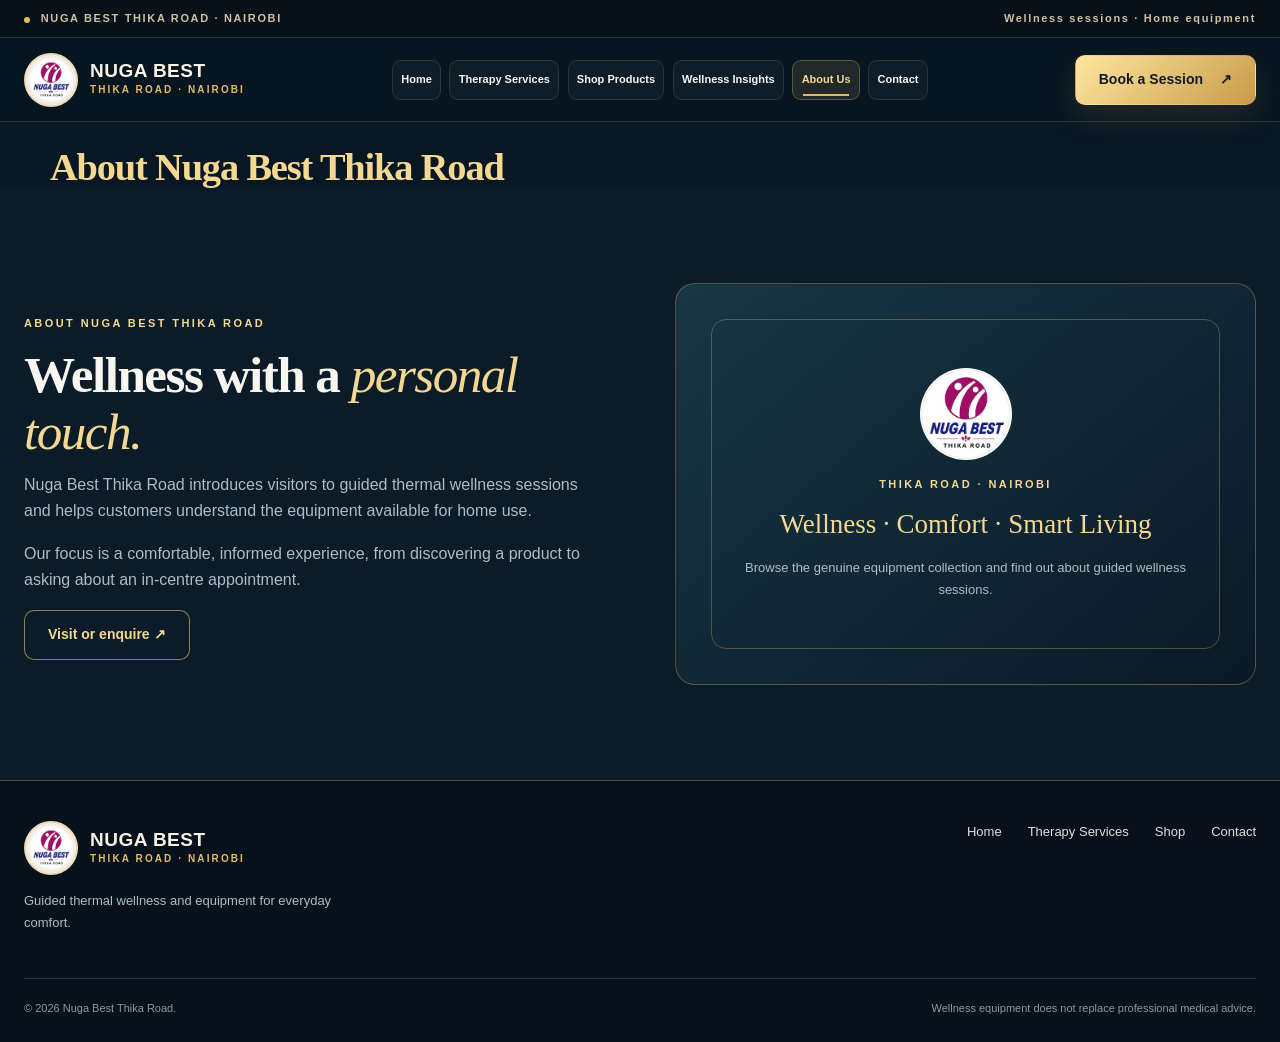
==== about-us.html @ e835246c "Add files via upload" ====
<!DOCTYPE html>

<html lang="en"><head>
<meta charset="utf-8"/><meta content="width=device-width,initial-scale=1" name="viewport"/>
<title>About Nuga Best Thika Road | Nairobi Wellness Centre</title>
<meta content="Learn about Nuga Best Thika Road, a Nairobi wellness centre offering guided thermal wellness sessions and information about Nuga Best home equipment." name="description"/>
<meta content="index,follow" name="robots"/>

<meta content="#091622" name="theme-color"/><link href="assets/favicon.png" rel="icon" type="image/png"/>
<link href="styles.css" rel="stylesheet"/><script defer="" src="settings.js"></script><script defer="" src="script.js"></script>
<meta content="website" property="og:type"/><meta content="About Nuga Best Thika Road | Nairobi Wellness Centre" property="og:title"/><meta content="Learn about Nuga Best Thika Road, a Nairobi wellness centre offering guided thermal wellness sessions and information about Nuga Best home equipment." property="og:description"/><meta content="summary_large_image" name="twitter:card"/><script type="application/ld+json">{"@context":"https://schema.org","@type":"LocalBusiness","name":"Nuga Best Thika Road","description":"Guided thermal wellness sessions and Nuga Best home equipment in Nairobi, Kenya.","address":{"@type":"PostalAddress","streetAddress":"Blessed House, Thika Road Exit 7, opposite Garden City Mall","addressLocality":"Nairobi","addressCountry":"KE"},"areaServed":{"@type":"City","name":"Nairobi"}}</script></head><body>
<a class="skip" href="#main">Skip to content</a>
<div class="topline"><div class="shell topline-inner"><span><span class="gold-dot"></span> NUGA BEST THIKA ROAD · NAIROBI</span><span>Wellness sessions · Home equipment</span></div></div>
<header class="header"><div class="shell navrow">
<a aria-label="Nuga Best Thika Road, home" class="brand" href="index.html"><img alt="Nuga Best Thika Road logo" height="56" src="assets/logo.webp" width="56"/><span><strong>NUGA BEST</strong><small>THIKA ROAD · NAIROBI</small></span></a>
<nav aria-label="Main navigation" class="nav-links" id="siteNav"><a href="index.html">Home</a><a href="therapy-services.html">Therapy Services</a><a href="shop-products.html">Shop Products</a><a href="wellness-insights.html">Wellness Insights</a><a aria-current="page" class="active" href="about-us.html">About Us</a><a href="contact.html">Contact</a></nav>
<a class="btn btn-gold nav-cta" href="contact.html">Book a Session <span aria-hidden="true">↗</span></a>
</div></header>
<main id="main"><h1 class="seo-page-title">About Nuga Best Thika Road</h1>







<section class="section section-about" id="about"><div class="shell about-grid"><div class="about-copy reveal"><span class="eyebrow">ABOUT NUGA BEST THIKA ROAD</span><h2>Wellness with a <em>personal touch.</em></h2><p>Nuga Best Thika Road introduces visitors to guided thermal wellness sessions and helps customers understand the equipment available for home use.</p><p>Our focus is a comfortable, informed experience, from discovering a product to asking about an in-centre appointment.</p><a class="btn btn-outline" href="contact.html">Visit or enquire ↗</a></div><div class="about-panel reveal"><div class="gold-border"><img alt="Nuga Best Nuga Best Thika Road logo" loading="lazy" src="assets/logo.webp"/><span class="eyebrow">THIKA ROAD · NAIROBI</span><strong>Wellness · Comfort · Smart Living</strong><span>Browse the genuine equipment collection and find out about guided wellness sessions.</span></div></div></div></section>

</main><footer class="footer"><div class="shell footer-layout"><div><a class="brand" href="index.html"><img alt="Nuga Best Thika Road logo" height="48" src="assets/logo.webp" width="48"/><span><strong>NUGA BEST</strong><small>THIKA ROAD · NAIROBI</small></span></a><p>Guided thermal wellness and equipment for everyday comfort.</p></div><nav aria-label="Footer navigation"><a href="index.html">Home</a><a href="therapy-services.html">Therapy Services</a><a href="shop-products.html">Shop</a><a href="contact.html">Contact</a></nav></div><div class="shell footer-bottom"><span>© <span id="year"></span> Nuga Best Thika Road.</span><span>Wellness equipment does not replace professional medical advice.</span></div></footer>
</body></html>
---- styles.css ----
:root{--navy:#091724;--navy-2:#0e2231;--navy-3:#152b3a;--card:#132737;--gold:#e4ba69;--gold-bright:#f4d892;--gold-border:rgba(226,181,98,.32);--pink:#bd185f;--cream:#f2ede2;--text:#f8f6f1;--muted:#adbcc5;--line:rgba(242,221,176,.16);--shadow:0 20px 45px rgba(0,0,0,.24)}
*{box-sizing:border-box}html{scroll-behavior:smooth;scroll-padding-top:95px}body{margin:0;background:var(--navy);color:var(--text);font-family:Inter,'Segoe UI',Arial,sans-serif;line-height:1.65;-webkit-font-smoothing:antialiased}img{max-width:100%;display:block}button,input,textarea,select{font:inherit}button{cursor:pointer}a{color:inherit;text-decoration:none}a,button{touch-action:manipulation}h1,h2,h3,p{margin-top:0}.shell{width:min(1260px,calc(100% - 48px));margin:0 auto}.skip{position:absolute;left:10px;top:-100px;background:var(--gold);color:#101923;padding:10px 20px;z-index:99}.skip:focus{top:10px}.topline{border-bottom:1px solid var(--line);background:#06111a}.topline-inner{min-height:37px;display:flex;justify-content:space-between;align-items:center;gap:10px;color:#d3c0a0;font-size:11px;letter-spacing:.15em;font-weight:700}.gold-dot{display:inline-block;width:6px;height:6px;background:var(--gold);border-radius:50%;margin-right:6px;vertical-align:middle}.header{position:sticky;top:0;z-index:50;background:rgba(8,22,34,.96);backdrop-filter:blur(15px);border-bottom:1px solid var(--line)}.navrow{min-height:83px;display:flex;align-items:center;justify-content:space-between;gap:25px}.brand{display:flex;gap:12px;align-items:center;flex-shrink:0}.brand img{width:54px;height:54px;object-fit:contain;background:var(--cream);border:2px solid var(--gold-border);border-radius:50%;padding:3px}.brand strong{font-size:19px;letter-spacing:.025em;color:#f7f2e6;display:block;line-height:1.15}.brand small{display:block;letter-spacing:.21em;color:var(--gold);font-size:10px;font-weight:800}.nav-links{display:flex;align-items:center;gap:24px}.nav-links a{font-size:13px;font-weight:650;position:relative;white-space:nowrap;transition:color .25s}.nav-links a:hover,.nav-links a.active{color:var(--gold-bright)}.nav-links a:after{content:'';position:absolute;left:0;right:0;bottom:-7px;height:2px;background:var(--gold);transform:scaleX(0);transform-origin:left;transition:transform .3s}.nav-links a.active:after,.nav-links a:hover:after{transform:scaleX(1)}.nav-toggle{display:none;width:43px;height:43px;background:transparent;border:1px solid var(--line);border-radius:10px;padding:11px;flex-direction:column;justify-content:space-between}.nav-toggle span{width:100%;height:2px;background:var(--gold)}
.btn{display:inline-flex;align-items:center;justify-content:center;gap:17px;padding:12px 23px;min-height:50px;border-radius:10px;font-weight:750;font-size:14px;border:1px solid transparent;transition:transform .25s ease,background-color .25s ease,border-color .25s ease,box-shadow .25s ease}.btn:hover{transform:translateY(-3px)}.btn-gold{background:linear-gradient(135deg,#fee6a0,#c99b49);color:#101b25;box-shadow:0 12px 30px rgba(211,163,80,.14)}.btn-gold:hover{background:linear-gradient(135deg,#ffefba,#d3a655);box-shadow:0 15px 30px rgba(211,163,80,.25)}.btn-outline{color:var(--gold-bright);border-color:rgba(234,195,123,.6);background:rgba(12,31,42,.45)}.btn-outline:hover{border-color:var(--gold);background:#1b3443}.nav-cta{white-space:nowrap}.eyebrow{display:inline-flex;align-items:center;gap:12px;color:var(--gold-bright);font-size:11px;font-weight:800;letter-spacing:.22em;line-height:1.4}.gold-rule{width:27px;height:1px;background:var(--gold)}h1,h2,h3{font-family:Georgia,'Times New Roman',serif;letter-spacing:-.03em}em{font-weight:normal;color:var(--gold-bright)}
.hero{position:relative;padding:78px 0 84px;overflow:hidden;background:radial-gradient(ellipse at 81% 43%,rgba(214,166,84,.21),transparent 27%),radial-gradient(ellipse at 4% 8%,rgba(121,40,77,.19),transparent 32%),linear-gradient(130deg,#091724 0%,#0e2433 56%,#0a1824 100%)}.hero::before{content:'';position:absolute;top:0;bottom:0;left:0;right:0;opacity:.25;background:repeating-linear-gradient(135deg,transparent 0,transparent 95px,rgba(241,212,160,.035) 96px,transparent 97px);pointer-events:none}.hero-layout{display:grid;grid-template-columns:1.06fr .94fr;align-items:center;gap:50px;position:relative}.hero-text{position:relative;z-index:2}.hero h1{font-size:clamp(3.5rem,5.8vw,6.4rem);line-height:1.045;margin:22px 0 22px;max-width:720px}.hero-lead{max-width:580px;color:#cad4d5;font-size:17px;line-height:1.8}.hero-actions{display:flex;flex-wrap:wrap;gap:15px;margin-top:30px}.hero-statline{margin-top:53px;padding-top:25px;border-top:1px solid var(--line);display:flex;gap:30px;flex-wrap:wrap}.hero-statline span{display:flex;flex-direction:column;gap:4px}.hero-statline b{font:26px Georgia,serif;color:var(--gold-bright)}.hero-statline small{color:var(--muted);font-size:11px;letter-spacing:.05em}.hero-showcase{min-width:0;position:relative;padding:26px 20px 50px}.showcase-halo{position:absolute;inset:20px 8% 8% 6%;border-radius:48%;background:radial-gradient(circle,rgba(238,195,119,.18),transparent 72%);filter:blur(22px)}.hero-photo-frame{position:relative;z-index:1;min-height:410px;background:linear-gradient(145deg,#efe8db,#d5c5b0);border-radius:180px 180px 28px 28px;overflow:hidden;display:flex;align-items:center;justify-content:center;box-shadow:0 30px 70px rgba(0,0,0,.35);border:1px solid rgba(250,213,151,.6)}.hero-photo-frame:before{content:'';position:absolute;inset:12px;border:1px solid rgba(129,96,53,.25);border-radius:inherit;pointer-events:none}.hero-photo-frame img{width:100%;height:100%;max-height:465px;object-fit:contain;padding:18px;filter:contrast(1.04)}.hero-photo-label{position:absolute;right:0;bottom:0;z-index:2;background:#0c1f2c;border:1px solid var(--gold-border);box-shadow:0 16px 35px rgba(0,0,0,.33);padding:14px 23px;border-radius:12px;display:flex;flex-direction:column;gap:3px;max-width:90%}.hero-photo-label .eyebrow{font-size:9px}.hero-photo-label strong{font-size:17px}.hero-photo-label small{font-size:11px;color:var(--muted)}.floating-star{position:absolute;top:4%;right:5%;color:var(--gold);font-size:70px;z-index:1}.hero-bottom-line{position:absolute;bottom:0;left:0;right:0;height:3px;background:linear-gradient(90deg,transparent,var(--gold),transparent)}.trustbar{border-bottom:1px solid var(--line);background:#0c1d2a}.trust-grid{display:grid;grid-template-columns:repeat(4,1fr)}.trust-grid>div{padding:22px 15px;display:flex;gap:10px;align-items:center;justify-content:center;border-right:1px solid var(--line);font-size:12px;font-weight:700;color:#d6dfdf}.trust-grid>div:last-child{border-right:none}.trust-icon{font-size:21px;color:var(--gold)}
.section{padding:95px 0}.section-heading{display:flex;justify-content:space-between;gap:30px;align-items:end;margin-bottom:30px}.section-heading h2{font-size:clamp(2.4rem,4.3vw,4.6rem);line-height:1.13;margin:10px 0 12px}.section-heading p{color:var(--muted);margin:0;max-width:560px}.text-link{white-space:nowrap;color:var(--gold-bright);font-size:13px;font-weight:800;margin-bottom:9px;border-bottom:1px solid var(--gold-border);padding-bottom:6px}.text-link:hover{color:#fff}.section-products{background:#102331}.featured-grid{display:grid;grid-template-columns:repeat(3,minmax(0,1fr));gap:20px}.featured-card,.product-card{border:1px solid var(--line);background:linear-gradient(150deg,#172c3a,#102331);border-radius:17px;overflow:hidden;box-shadow:var(--shadow);transition:transform .35s,box-shadow .35s,border-color .35s}.featured-card:hover,.product-card:hover{transform:translateY(-7px);border-color:var(--gold-border);box-shadow:0 26px 48px rgba(0,0,0,.32)}.featured-photo,.product-photo{background:linear-gradient(135deg,#faf9f7,#ede6db);height:255px;display:flex;align-items:center;justify-content:center;overflow:hidden}.featured-photo img,.product-photo img{height:100%;width:100%;padding:19px;object-fit:contain;transition:transform .4s}.featured-card:hover .featured-photo img,.product-card:hover .product-photo img{transform:scale(1.035)}.featured-body,.product-copy{padding:24px}.card-cat{color:var(--gold);letter-spacing:.17em;font-weight:850;font-size:10px;text-transform:uppercase}.featured-body h3{font-size:25px;line-height:1.2;margin:9px 0 10px}.featured-body p,.product-copy p{color:var(--muted);font-size:13px;line-height:1.7}.price-row{display:flex;align-items:center;justify-content:space-between;gap:10px;flex-wrap:wrap;margin-top:25px}.price{color:var(--gold-bright);font-size:16px;font-weight:850}.enquire-link{background:var(--gold);color:#14222d;border-radius:8px;padding:9px 13px;font-size:12px;font-weight:800;transition:background .2s}.enquire-link:hover{background:var(--gold-bright)}
.section-experience{background:#091724}.experience-layout{display:grid;grid-template-columns:1fr 1fr;gap:9%;align-items:center}.experience-visual{position:relative;padding:25px 24px 20px}.experience-visual:before{content:'';position:absolute;left:0;bottom:0;top:0;width:70%;border:1px solid var(--gold-border);border-radius:160px 160px 20px 20px}.experience-frame{position:relative;background:#ebe2d6;border-radius:170px 170px 16px 16px;overflow:hidden;padding:35px 15px;box-shadow:var(--shadow)}.experience-frame img{width:100%;object-fit:contain}.experience-caption{position:absolute;right:0;bottom:1%;background:#152c3a;border:1px solid var(--gold-border);padding:16px 20px;border-radius:10px;display:flex;align-items:center;gap:12px;box-shadow:var(--shadow)}.experience-caption small{display:block;color:var(--muted);font-size:11px}.tiny-gold{font-size:34px;color:var(--gold)}.experience-copy h2{font-size:clamp(2.7rem,4.4vw,4.8rem);line-height:1.1;margin:15px 0}.experience-copy p{color:var(--muted);max-width:520px}.feature-list{margin:25px 0 30px;border-top:1px solid var(--line)}.feature-list>div{padding:14px 0;border-bottom:1px solid var(--line);display:grid;grid-template-columns:32px 1fr;column-gap:12px}.feature-list span{color:var(--gold);grid-row:span 2;font-weight:800;font-size:12px}.feature-list b{font-weight:700}.feature-list small{color:var(--muted)}
.section-collection{background:linear-gradient(180deg,#122b38,#0c1d2b)}.equipment-strip{display:grid;grid-template-columns:repeat(4,1fr);gap:18px}.mini-product{border:1px solid var(--line);padding:13px;border-radius:15px;background:#0b1d29;text-align:center}.mini-product img{width:100%;height:180px;object-fit:contain;background:#f3eee7;border-radius:9px;padding:14px}.mini-product strong{font-size:14px;display:block;margin-top:13px}.section-shop{background:#0b1b28}.catalogue-bar{display:flex;justify-content:space-between;gap:25px;align-items:center;flex-wrap:wrap}.filters{display:flex;flex-wrap:wrap;gap:9px}.filter{padding:9px 17px;border:1px solid var(--gold-border);color:#e2d4bd;background:#142b39;border-radius:30px;font-size:13px;font-weight:700;transition:background .2s,color .2s}.filter:hover,.filter.active{background:var(--gold);color:#142332}.searchbox{width:280px;max-width:100%;height:46px;border-radius:30px;border:1px solid var(--gold-border);display:flex;align-items:center;gap:8px;padding:0 17px;color:var(--gold)}.searchbox input{width:100%;min-width:0;background:transparent;color:#fff;border:0;outline:0;font-size:14px}.searchbox input::placeholder{color:#91a4ae}.results-count{font-size:12px;color:var(--muted);margin:20px 0}.product-grid{display:grid;grid-template-columns:repeat(3,minmax(0,1fr));gap:20px}.product-photo{height:275px}.product-copy{display:flex;flex-direction:column;gap:9px;min-height:204px}.product-copy h3{font-size:24px;line-height:1.17;margin:0}.product-copy p{margin:0}.product-meta{display:flex;align-items:center;justify-content:space-between;gap:14px;flex-wrap:wrap;margin-top:auto;padding-top:10px}.empty-results{color:var(--gold-bright)}.pricing-note{border:1px solid var(--gold-border);border-left:3px solid var(--gold);background:#142838;margin-top:30px;padding:19px 24px;border-radius:12px;font-size:12px}.pricing-note b{color:var(--gold)}.pricing-note p{color:var(--muted);margin:6px 0 0}
.section-insights{background:#142b38}.insights-grid{display:grid;grid-template-columns:repeat(3,1fr);gap:22px}.insight-card{border-radius:18px;overflow:hidden;border:1px solid var(--line);background:#102230}.poster{height:330px;background:#e9e3df;display:flex;align-items:center;justify-content:center;padding:8px}.poster img{width:100%;height:100%;object-fit:contain;object-position:center;display:block;transition:none!important}.insight-copy{padding:24px}.insight-copy h3{font-size:25px;margin:10px 0}.insight-copy p{color:var(--muted);font-size:13px}.section-about{background:#0b1b27}.about-grid{display:grid;grid-template-columns:1fr 1fr;gap:70px;align-items:center}.about-copy h2{font-size:clamp(2.5rem,4vw,4.4rem);line-height:1.1;margin:12px 0}.about-copy p{color:var(--muted)}.about-panel{padding:35px;background:linear-gradient(140deg,#173646,#0a1925);border:1px solid var(--gold-border);border-radius:20px}.gold-border{border:1px solid var(--gold-border);border-radius:15px;min-height:330px;display:flex;align-items:center;justify-content:center;flex-direction:column;text-align:center;gap:17px;padding:30px}.gold-border img{height:92px;width:92px;object-fit:contain;border-radius:50%}.gold-border strong{font:27px Georgia,serif;color:var(--gold-bright)}.gold-border span:last-child{font-size:13px;color:var(--muted)}
.section-contact{background:linear-gradient(125deg,#0d2230,#102c39)}.contact-grid{display:grid;grid-template-columns:1fr 1fr;gap:65px}.contact-details{display:flex;flex-direction:column;align-items:start;gap:22px}.contact-point{display:flex;gap:18px;align-items:flex-start}.contact-point>span{border:1px solid var(--gold-border);background:rgba(224,184,110,.07);color:var(--gold);width:47px;height:47px;flex-shrink:0;border-radius:50%;display:grid;place-items:center;font-size:24px}.contact-point b{color:var(--gold-bright)}.contact-point p{color:var(--muted);font-size:14px}.form-card{padding:33px;background:#132b3a;border:1px solid var(--gold-border);border-radius:20px;box-shadow:var(--shadow)}.form-card form{display:grid;gap:15px}.form-card label,.message-output label{display:grid;gap:6px;color:#eee5d6;font-size:13px;font-weight:650}.form-card input,.form-card select,.form-card textarea,.message-output textarea{width:100%;padding:12px 14px;border-radius:8px;background:#0c1c28;color:#fff;border:1px solid #36505c;outline:none}.form-card input:focus,.form-card select:focus,.form-card textarea:focus{border-color:var(--gold)}.form-card input::placeholder,.form-card textarea::placeholder{color:#8396a0}.btn-full{width:100%}.message-output{border-top:1px solid var(--line);margin-top:20px;padding-top:20px}.message-output .btn{margin-top:12px}.form-hint{color:var(--muted);font-size:12px}.footer{padding:40px 0 25px;background:#06111b;border-top:1px solid var(--gold-border)}.footer-layout{display:flex;justify-content:space-between;align-items:start;gap:40px}.footer-layout p{color:var(--muted);font-size:13px;max-width:350px;margin:15px 0}.footer nav{display:flex;gap:26px;flex-wrap:wrap;font-size:13px;color:#d7e2e1}.footer nav a:hover{color:var(--gold)}.footer-bottom{border-top:1px solid var(--line);margin-top:30px;padding-top:20px;display:flex;justify-content:space-between;gap:15px;color:#879aa3;font-size:11px}.reveal{opacity:1;transform:none}.js-motion .reveal{opacity:0;transform:translateY(24px);transition:opacity .75s ease,transform .75s ease}.js-motion .reveal.is-visible{opacity:1;transform:none}.btn:focus-visible,.filter:focus-visible,a:focus-visible,button:focus-visible{outline:3px solid var(--gold-bright);outline-offset:3px}
@media(max-width:1140px){.nav-links{gap:12px}.nav-links a{font-size:12px}.hero-layout{gap:20px}.hero h1{font-size:clamp(3.1rem,5vw,5.2rem)}}
@media(max-width:980px){.nav-toggle{display:flex;order:3}.nav-cta{margin-left:auto}.nav-links{display:none;position:absolute;top:83px;left:0;right:0;background:#0b1d2a;padding:23px 24px;border-bottom:1px solid var(--gold-border);flex-direction:column;gap:20px;align-items:flex-start}.nav-links.open{display:flex}.hero-layout,.experience-layout,.about-grid,.contact-grid{grid-template-columns:1fr}.hero-text{max-width:750px}.hero-showcase{max-width:650px;width:100%;margin:auto}.featured-grid,.product-grid,.insights-grid{grid-template-columns:repeat(2,1fr)}.equipment-strip{grid-template-columns:repeat(2,1fr)}.experience-layout{gap:45px}}
@media(max-width:650px){.shell{width:calc(100% - 32px)}.topline-inner{font-size:9px}.topline-inner span:last-child{display:none}.navrow{gap:10px;min-height:75px}.nav-links{top:75px}.brand img{width:42px;height:42px}.brand strong{font-size:15px}.brand small{font-size:8px}.nav-cta{display:none}.hero{padding:44px 0 53px}.hero h1{font-size:clamp(2.65rem,11vw,4.3rem)}.hero-lead{font-size:15px}.hero-statline{margin-top:35px;gap:20px}.hero-photo-frame{min-height:275px}.hero-photo-frame img{padding:12px}.hero-photo-label{right:0;bottom:0}.trust-grid{grid-template-columns:repeat(2,1fr)}.trust-grid>div{font-size:10px;padding:15px 10px}.trust-grid>div:nth-child(2){border-right:0}.section{padding:65px 0}.section-heading{display:block}.section-heading h2{font-size:clamp(2.3rem,8vw,3.3rem)}.section-heading .text-link{display:inline-block;margin-top:18px}.featured-grid,.product-grid,.insights-grid,.equipment-strip{grid-template-columns:1fr}.featured-photo,.product-photo{height:260px}.poster{height:auto;min-height:250px}.poster img{height:auto;max-height:440px}.contact-grid{gap:33px}.form-card{padding:20px}.footer-layout,.footer-bottom{display:block}.footer nav{margin-top:20px}.footer-bottom span{display:block;margin-top:5px}.catalogue-bar{display:block}.searchbox{margin-top:18px;width:100%}.filters{gap:8px}.filter{padding:8px 12px}.experience-visual{padding:15px}.experience-caption{right:0}.btn{font-size:13px}}
@media(prefers-reduced-motion:reduce){*,*::before,*::after{animation:none!important;transition:none!important;scroll-behavior:auto!important}.js-motion .reveal{opacity:1!important;transform:none!important}}

/* VIP hero: the user-selected navy/gold image replaces BOTH earlier conflicting hero visuals. */
.visually-hidden{position:absolute!important;width:1px;height:1px;clip:rect(0,0,0,0);overflow:hidden;white-space:nowrap}
.vip-hero{padding:35px 0 30px;background:radial-gradient(circle at 70% 0%,rgba(205,165,89,.12),transparent 46%),linear-gradient(150deg,#07131f,#112b3c)}
.vip-shell{width:min(1510px,calc(100% - 40px))}
.vip-artwork{position:relative;isolation:isolate;background:#061826;border-radius:24px;overflow:hidden;border:1px solid rgba(221,182,102,.55);box-shadow:0 24px 65px rgba(0,0,0,.28)}
.vip-artwork>img{display:block;width:100%;height:auto;object-fit:contain;aspect-ratio:1920 / 853}
.vip-hotspot{position:absolute;z-index:4;display:block;border-radius:9px}
.vip-hotspot:focus-visible{outline:3px solid #fff;outline-offset:-3px;box-shadow:0 0 0 6px #f2cb7d}
.vip-book{left:4.1%;top:80.5%;width:17%;height:9.5%}
.vip-shop{left:21.7%;top:80.5%;width:16.2%;height:9.5%}
.vip-mobile-actions{display:none;justify-content:center;gap:14px;flex-wrap:wrap;margin-top:17px}
/* Original images use contain; never crop logos, equipment or text. */
.featured-photo img,.product-photo img,.mini-product img,.experience-frame img,.poster img{object-fit:contain!important}
.featured-photo,.product-photo{background:#ece7df}
.featured-photo img,.product-photo img{max-width:100%;max-height:100%}
.poster{height:auto;min-height:310px;padding:12px}
.poster img{width:100%;height:auto;max-height:470px;object-fit:contain!important}
@media(max-width:740px){.vip-hero{padding:15px 0 20px}.vip-shell{width:calc(100% - 20px)}.vip-artwork{border-radius:12px}.vip-hotspot{display:none}.vip-mobile-actions{display:flex}.vip-mobile-actions a{flex:1;min-width:130px;text-align:center}.poster img{max-height:none}}

/* VIP horizontal navigation: each item in its own column, never wraps or drops down. */
.header .navrow{display:flex;align-items:center;flex-wrap:nowrap;gap:clamp(10px,1.4vw,22px)}
.header .brand{flex:0 0 auto;min-width:0}
.header .nav-links{
  display:grid!important;
  grid-template-columns:repeat(6,max-content);
  align-items:center;
  justify-content:center;
  gap:clamp(5px,.65vw,13px);
  flex:1 1 auto;
  min-width:0;
  max-width:100%;
  position:static!important;
  padding:0!important;
  margin:0;
  background:transparent!important;
  border:0!important;
  border-radius:0!important;
  overflow-x:auto;
  overflow-y:hidden;
  white-space:nowrap;
  scrollbar-width:thin;
  scrollbar-color:var(--gold-border) transparent;
  overscroll-behavior-x:contain;
}
.header .nav-links a{
  display:flex;align-items:center;justify-content:center;
  white-space:nowrap;
  padding:10px clamp(7px,.65vw,13px);
  border:1px solid rgba(218,181,109,.17);
  border-radius:9px;
  font-size:clamp(11px,.82vw,13px);
  line-height:1.2;
  min-height:40px;
  background:rgba(255,255,255,.035);
  flex-shrink:0;
}
.header .nav-links a.active{background:rgba(219,176,101,.12);border-color:var(--gold-border)}
.header .nav-links a:after{bottom:3px;left:10px;right:10px}
.header .nav-toggle{display:none!important}
.header .nav-cta{flex:0 0 auto;white-space:nowrap}
@media(max-width:1250px){
  .header .navrow{gap:12px}
  .header .nav-links{justify-content:start}
  .header .nav-links a{padding:9px 10px}
}
@media(max-width:980px){
  .header .navrow{flex-wrap:nowrap;gap:10px}
  .header .brand strong{font-size:15px}
  .header .brand small{font-size:8px;letter-spacing:.12em}
  .header .brand img{width:42px;height:42px}
  .header .nav-links{display:flex!important;flex-direction:row!important;align-items:center!important;justify-content:start;gap:7px;left:auto!important;right:auto!important;top:auto!important;box-shadow:none!important}
  .header .nav-cta{padding:10px 12px;font-size:11px;margin-left:0}
}
@media(max-width:650px){
  .header .navrow{gap:8px;min-height:70px}
  .header .brand{gap:5px}
  .header .brand img{width:36px;height:36px}
  .header .brand strong{font-size:12px}
  .header .brand small{font-size:7px;letter-spacing:.055em}
  .header .nav-links a{font-size:11px;padding:9px 10px}
  .header .nav-cta{display:none}
}

/* NAVIGATION AS SEPARATE VIEWS: one page shown at a time, no jumping down a long page. */
main > [data-page][hidden]{display:none!important}
main > [data-page]{scroll-margin-top:90px}
body{min-height:100vh}
nav.nav-links a.active{color:var(--gold-bright)}
@media (prefers-reduced-motion: reduce){html{scroll-behavior:auto}}

/* Two remaining editorial insights for the remaining editorial content. */
@media(min-width:981px){.insights-grid{grid-template-columns:repeat(2,minmax(0,1fr));max-width:1030px;margin-left:auto;margin-right:auto}}

/* Business enquiries: responsive booking controls and honest submission flow */
.form-heading h3{font:700 28px/1.25 Georgia,serif;color:var(--gold-bright);margin:10px 0}
.form-heading p{color:var(--muted);font-size:13px}
.booking-fields{display:grid;grid-template-columns:1fr 1fr;gap:14px}
.booking-fields[hidden]{display:none!important}
.enquiry-buttons{display:flex;flex-wrap:wrap;gap:12px;margin-top:12px}
.enquiry-buttons .btn{flex:1;min-width:170px;text-align:center}
#whatsappSend[hidden]{display:none!important}
/* High-fidelity product image display without cropping */
.featured-photo img,.product-photo img,.mini-product img,.poster img{object-fit:contain!important;object-position:center!important}
.product-photo,.featured-photo{background:#f0ebe4}
.product-photo img,.featured-photo img{max-height:100%;max-width:100%}
.poster img{height:auto;max-height:510px}
.nav-links{scroll-behavior:smooth}
.nav-links a{flex-shrink:0}
@media(max-width:650px){.booking-fields{grid-template-columns:1fr}.enquiry-buttons{display:grid;grid-template-columns:1fr}}

/* Crawlable individual pages share the VIP visual design. */
.seo-page-title{font:700 clamp(1.6rem,3vw,2.8rem)/1.1 Georgia,serif;color:var(--gold-bright);margin:0;padding:24px max(24px,calc((100% - 1180px)/2)) 0;background:var(--navy,#0b1b27)}
.seo-content{padding-top:22px;padding-bottom:60px;background:#0b1b28}.seo-content h2{font:700 28px Georgia,serif;color:var(--gold-bright)}.seo-content p{color:var(--muted);max-width:780px}
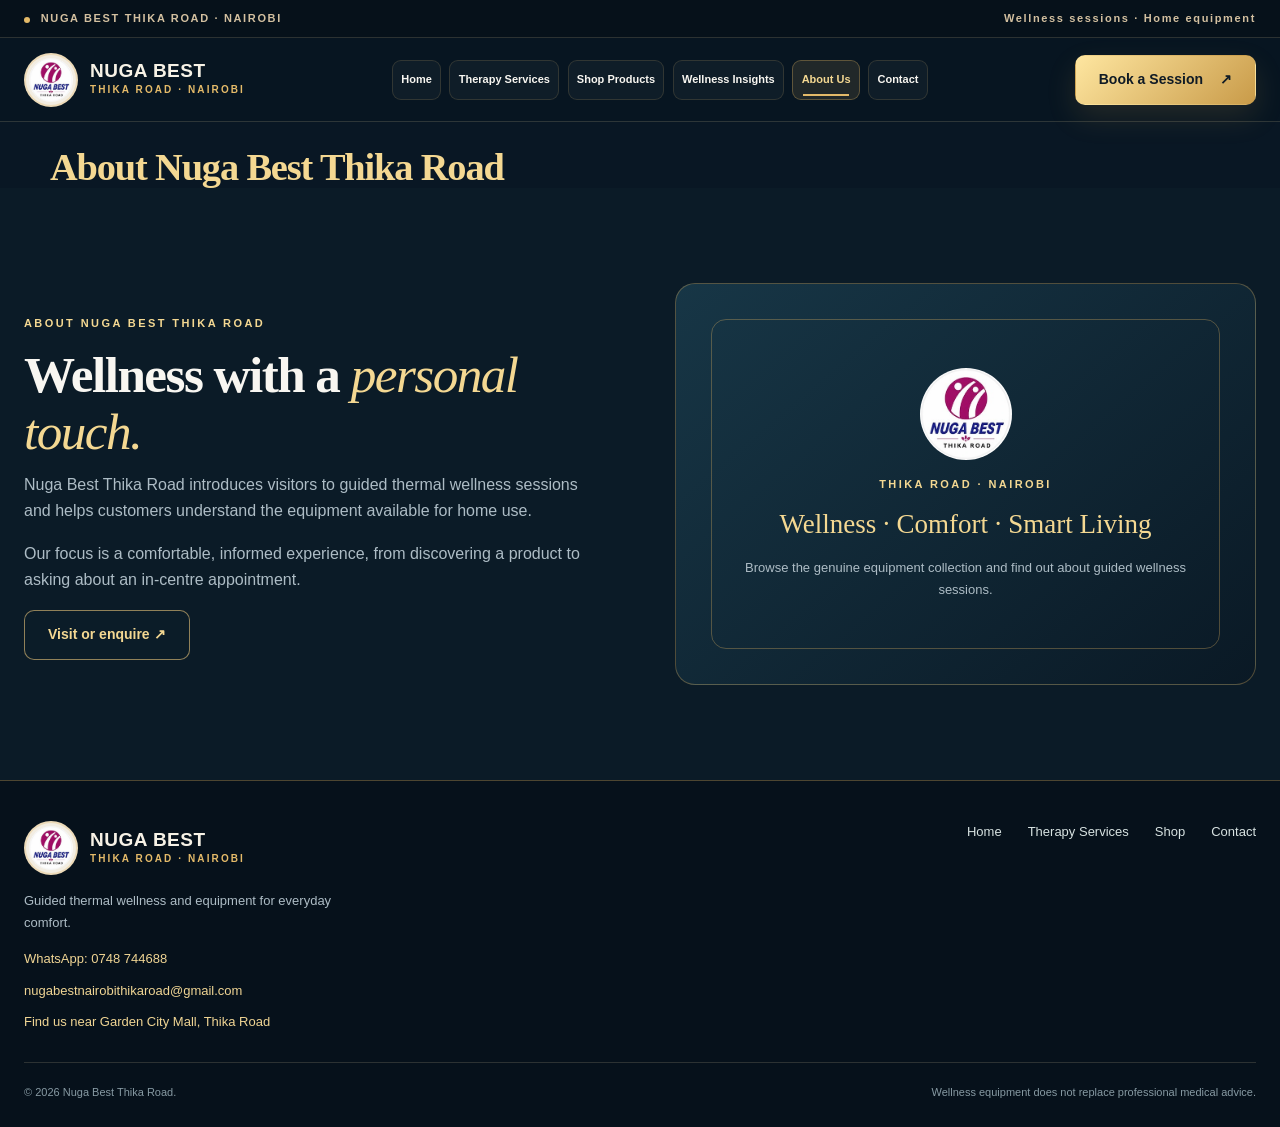
==== commit df69fbbd: "Add files via upload" ====
--- a/about-us.html
+++ b/about-us.html
@@ -5,10 +5,9 @@
 <title>About Nuga Best Thika Road | Nairobi Wellness Centre</title>
 <meta content="Learn about Nuga Best Thika Road, a Nairobi wellness centre offering guided thermal wellness sessions and information about Nuga Best home equipment." name="description"/>
 <meta content="index,follow" name="robots"/>
-
 <meta content="#091622" name="theme-color"/><link href="assets/favicon.png" rel="icon" type="image/png"/>
 <link href="styles.css" rel="stylesheet"/><script defer="" src="settings.js"></script><script defer="" src="script.js"></script>
-<meta content="website" property="og:type"/><meta content="About Nuga Best Thika Road | Nairobi Wellness Centre" property="og:title"/><meta content="Learn about Nuga Best Thika Road, a Nairobi wellness centre offering guided thermal wellness sessions and information about Nuga Best home equipment." property="og:description"/><meta content="summary_large_image" name="twitter:card"/><script type="application/ld+json">{"@context":"https://schema.org","@type":"LocalBusiness","name":"Nuga Best Thika Road","description":"Guided thermal wellness sessions and Nuga Best home equipment in Nairobi, Kenya.","address":{"@type":"PostalAddress","streetAddress":"Blessed House, Thika Road Exit 7, opposite Garden City Mall","addressLocality":"Nairobi","addressCountry":"KE"},"areaServed":{"@type":"City","name":"Nairobi"}}</script></head><body>
+<meta content="website" property="og:type"/><meta content="About Nuga Best Thika Road | Nairobi Wellness Centre" property="og:title"/><meta content="Learn about Nuga Best Thika Road, a Nairobi wellness centre offering guided thermal wellness sessions and information about Nuga Best home equipment." property="og:description"/><meta content="summary_large_image" name="twitter:card"/><script type="application/ld+json">{"@context":"https://schema.org","@type":"LocalBusiness","name":"Nuga Best Thika Road","description":"Guided thermal wellness sessions and Nuga Best home equipment in Nairobi, Kenya.","address":{"@type":"PostalAddress","streetAddress":"Thika Road, opposite Garden City Mall, after Total Petrol Station","addressLocality":"Nairobi","addressCountry":"KE"},"areaServed":{"@type":"City","name":"Nairobi"},"telephone":"+254748744688","email":"nugabestnairobithikaroad@gmail.com","hasMap":"https://www.google.com/maps/search/?api=1&query=Nuga+Best+Thika+Road+opposite+Garden+City+Mall+after+Total+Petrol+Station+Nairobi+Kenya","image":"assets/nuga-best-homepage-banner-hd.png"}</script><meta content="assets/nuga-best-homepage-banner-hd.png" property="og:image"/></head><body>
 <a class="skip" href="#main">Skip to content</a>
 <div class="topline"><div class="shell topline-inner"><span><span class="gold-dot"></span> NUGA BEST THIKA ROAD · NAIROBI</span><span>Wellness sessions · Home equipment</span></div></div>
 <header class="header"><div class="shell navrow">
@@ -17,14 +16,6 @@
 <a class="btn btn-gold nav-cta" href="contact.html">Book a Session <span aria-hidden="true">↗</span></a>
 </div></header>
 <main id="main"><h1 class="seo-page-title">About Nuga Best Thika Road</h1>
-
-
-
-
-
-
-
 <section class="section section-about" id="about"><div class="shell about-grid"><div class="about-copy reveal"><span class="eyebrow">ABOUT NUGA BEST THIKA ROAD</span><h2>Wellness with a <em>personal touch.</em></h2><p>Nuga Best Thika Road introduces visitors to guided thermal wellness sessions and helps customers understand the equipment available for home use.</p><p>Our focus is a comfortable, informed experience, from discovering a product to asking about an in-centre appointment.</p><a class="btn btn-outline" href="contact.html">Visit or enquire ↗</a></div><div class="about-panel reveal"><div class="gold-border"><img alt="Nuga Best Nuga Best Thika Road logo" loading="lazy" src="assets/logo.webp"/><span class="eyebrow">THIKA ROAD · NAIROBI</span><strong>Wellness · Comfort · Smart Living</strong><span>Browse the genuine equipment collection and find out about guided wellness sessions.</span></div></div></div></section>
-
-</main><footer class="footer"><div class="shell footer-layout"><div><a class="brand" href="index.html"><img alt="Nuga Best Thika Road logo" height="48" src="assets/logo.webp" width="48"/><span><strong>NUGA BEST</strong><small>THIKA ROAD · NAIROBI</small></span></a><p>Guided thermal wellness and equipment for everyday comfort.</p></div><nav aria-label="Footer navigation"><a href="index.html">Home</a><a href="therapy-services.html">Therapy Services</a><a href="shop-products.html">Shop</a><a href="contact.html">Contact</a></nav></div><div class="shell footer-bottom"><span>© <span id="year"></span> Nuga Best Thika Road.</span><span>Wellness equipment does not replace professional medical advice.</span></div></footer>
+</main><footer class="footer"><div class="shell footer-layout"><div><a class="brand" href="index.html"><img alt="Nuga Best Thika Road logo" height="48" src="assets/logo.webp" width="48"/><span><strong>NUGA BEST</strong><small>THIKA ROAD · NAIROBI</small></span></a><p>Guided thermal wellness and equipment for everyday comfort.</p><div class="footer-contact"><a href="https://wa.me/254748744688" rel="noopener noreferrer" target="_blank">WhatsApp: 0748 744688</a><a href="mailto:nugabestnairobithikaroad@gmail.com">nugabestnairobithikaroad@gmail.com</a><a href="https://www.google.com/maps/search/?api=1&amp;query=Nuga+Best+Thika+Road+opposite+Garden+City+Mall+after+Total+Petrol+Station+Nairobi+Kenya" rel="noopener noreferrer" target="_blank">Find us near Garden City Mall, Thika Road</a></div></div><nav aria-label="Footer navigation"><a href="index.html">Home</a><a href="therapy-services.html">Therapy Services</a><a href="shop-products.html">Shop</a><a href="contact.html">Contact</a></nav></div><div class="shell footer-bottom"><span>© <span id="year"></span> Nuga Best Thika Road.</span><span>Wellness equipment does not replace professional medical advice.</span></div></footer>
 </body></html>
--- a/styles.css
+++ b/styles.css
@@ -18,11 +18,11 @@
 .vip-hero{padding:35px 0 30px;background:radial-gradient(circle at 70% 0%,rgba(205,165,89,.12),transparent 46%),linear-gradient(150deg,#07131f,#112b3c)}
 .vip-shell{width:min(1510px,calc(100% - 40px))}
 .vip-artwork{position:relative;isolation:isolate;background:#061826;border-radius:24px;overflow:hidden;border:1px solid rgba(221,182,102,.55);box-shadow:0 24px 65px rgba(0,0,0,.28)}
-.vip-artwork>img{display:block;width:100%;height:auto;object-fit:contain;aspect-ratio:1920 / 853}
+.vip-artwork>img{display:block;width:100%;height:auto;object-fit:contain;aspect-ratio:1672 / 941}
 .vip-hotspot{position:absolute;z-index:4;display:block;border-radius:9px}
 .vip-hotspot:focus-visible{outline:3px solid #fff;outline-offset:-3px;box-shadow:0 0 0 6px #f2cb7d}
-.vip-book{left:4.1%;top:80.5%;width:17%;height:9.5%}
-.vip-shop{left:21.7%;top:80.5%;width:16.2%;height:9.5%}
+.vip-book{left:3.85%;top:75.1%;width:22.0%;height:9.3%}
+.vip-shop{left:26.6%;top:75.1%;width:22.0%;height:9.3%}
 .vip-mobile-actions{display:none;justify-content:center;gap:14px;flex-wrap:wrap;margin-top:17px}
 /* Original images use contain; never crop logos, equipment or text. */
 .featured-photo img,.product-photo img,.mini-product img,.experience-frame img,.poster img{object-fit:contain!important}
@@ -30,7 +30,7 @@
 .featured-photo img,.product-photo img{max-width:100%;max-height:100%}
 .poster{height:auto;min-height:310px;padding:12px}
 .poster img{width:100%;height:auto;max-height:470px;object-fit:contain!important}
-@media(max-width:740px){.vip-hero{padding:15px 0 20px}.vip-shell{width:calc(100% - 20px)}.vip-artwork{border-radius:12px}.vip-hotspot{display:none}.vip-mobile-actions{display:flex}.vip-mobile-actions a{flex:1;min-width:130px;text-align:center}.poster img{max-height:none}}
+@media(max-width:740px){.vip-hero{padding:15px 0 20px}.vip-shell{width:calc(100% - 20px)}.vip-artwork{border-radius:12px}.vip-hotspot{display:block}.vip-mobile-actions{display:flex}.vip-mobile-actions a{flex:1;min-width:130px;text-align:center}.poster img{max-height:none}}
 
 /* VIP horizontal navigation: each item in its own column, never wraps or drops down. */
 .header .navrow{display:flex;align-items:center;flex-wrap:nowrap;gap:clamp(10px,1.4vw,22px)}
@@ -126,3 +126,35 @@
 /* Crawlable individual pages share the VIP visual design. */
 .seo-page-title{font:700 clamp(1.6rem,3vw,2.8rem)/1.1 Georgia,serif;color:var(--gold-bright);margin:0;padding:24px max(24px,calc((100% - 1180px)/2)) 0;background:var(--navy,#0b1b27)}
 .seo-content{padding-top:22px;padding-bottom:60px;background:#0b1b28}.seo-content h2{font:700 28px Georgia,serif;color:var(--gold-bright)}.seo-content p{color:var(--muted);max-width:780px}
+
+.product-meta,.price-row{flex-wrap:wrap}.payment-note{padding:12px 0 40px;color:#d5c9b7}
+
+/* WhatsApp shopping — premium navy and gold theme */
+.buy-actions{display:flex;align-items:center;justify-content:flex-end;flex-wrap:wrap;gap:9px}
+.add-to-cart{color:var(--gold-bright);border:1px solid var(--gold-border);background:transparent;border-radius:8px;padding:9px 12px;font-size:12px;font-weight:750;cursor:pointer}
+.add-to-cart:hover{background:rgba(227,182,107,.14)}
+.cart-action-bar{display:flex;justify-content:space-between;align-items:center;gap:14px;margin:18px 0 23px;padding:15px 18px;border:1px solid var(--gold-border);border-radius:15px;background:#142b39}
+.cart-action-bar p{margin:0;color:#e1ddcf;font-size:13px}.cart-open{white-space:nowrap}
+.cart-panel{background:#0d2331;border:1px solid var(--gold-border);border-radius:16px;box-shadow:0 18px 45px #030e16a8;padding:22px;margin:0 0 24px}
+.cart-panel[hidden]{display:none!important}.cart-header{display:flex;justify-content:space-between;align-items:center}.cart-header h2{font:26px Georgia,serif;margin:0;color:#fff}.cart-close{background:transparent;color:var(--gold);font-size:29px;border:0;cursor:pointer}.cart-caption{color:#c5cbd0;font-size:12px;margin:8px 0 17px}
+.cart-item{display:flex;justify-content:space-between;align-items:center;gap:16px;padding:13px 0;border-bottom:1px solid var(--line)}.cart-item strong{display:block;font-size:14px}.cart-item small{display:block;color:var(--muted);margin-top:4px}.cart-qty{display:flex;align-items:center;gap:12px;white-space:nowrap}.cart-qty button{width:32px;height:32px;background:#1b3b4a;color:var(--gold);border:1px solid var(--gold-border);border-radius:8px;cursor:pointer}.cart-total{font-weight:800;color:var(--gold-bright);padding:17px 0}.cart-actions{display:flex;gap:12px;flex-wrap:wrap}.cart-actions .btn{font-size:13px}.cart-actions .is-disabled{opacity:.45;pointer-events:none}.manual-payment-note{padding:15px 17px;border-left:3px solid var(--gold);background:rgba(231,183,107,.08);color:#e8e1d6;font-size:13px;border-radius:9px;margin-top:20px}
+.enquire-link{white-space:nowrap}.product-meta{align-items:center}.cart-open:focus-visible,.add-to-cart:focus-visible,.cart-qty button:focus-visible{outline:3px solid var(--gold-bright);outline-offset:2px}
+@media(max-width:680px){.cart-action-bar{align-items:stretch;flex-direction:column}.cart-action-bar .btn{width:100%}.cart-panel{padding:16px}.cart-item{align-items:flex-start}.product-meta{align-items:flex-start}.buy-actions{justify-content:flex-start}}
+
+/* Nuga Best contact and map refinements */
+.vip-artwork>img{width:100%;height:auto;aspect-ratio:1672 / 941;object-fit:contain}
+.vip-book{left:3.85%;top:75.1%;width:22.0%;height:9.3%}
+.vip-shop{left:26.6%;top:75.1%;width:22.0%;height:9.3%}
+.contact-fast{display:flex;gap:12px;flex-wrap:wrap;margin:18px 0 28px}
+.contact-fast a{display:inline-flex;align-items:center;justify-content:center;gap:7px;padding:11px 15px;border:1px solid rgba(225,188,112,.5);border-radius:11px;color:#f3debb;background:rgba(8,29,45,.66);font-weight:700;overflow-wrap:anywhere}
+.contact-fast a:hover{background:rgba(225,188,112,.16)}
+.location-reference{display:block;margin:22px 0 0;max-width:560px}
+.location-reference img{display:block;width:100%;height:auto;max-height:280px;object-fit:contain;object-position:left center;border-radius:12px;border:1px solid rgba(225,188,112,.35)}
+.location-reference figcaption{margin-top:8px;color:#b8c8cd;font-size:12px;line-height:1.55}
+.location-detail{margin:12px 0 0;color:#eee6d8}
+.footer-contact{display:flex;align-items:flex-start;gap:10px;flex-direction:column;margin-top:15px;font-size:13px}
+.footer-contact a{color:#f0d594}
+.footer-contact a:hover{text-decoration:underline}
+@media(max-width:740px){.contact-fast{flex-direction:column}.contact-fast a{width:100%;text-align:center}.location-reference img{max-height:none}}
+
+.vip-hotspot{cursor:pointer;touch-action:manipulation}.vip-hotspot:hover{background:rgba(255,255,255,.08)}
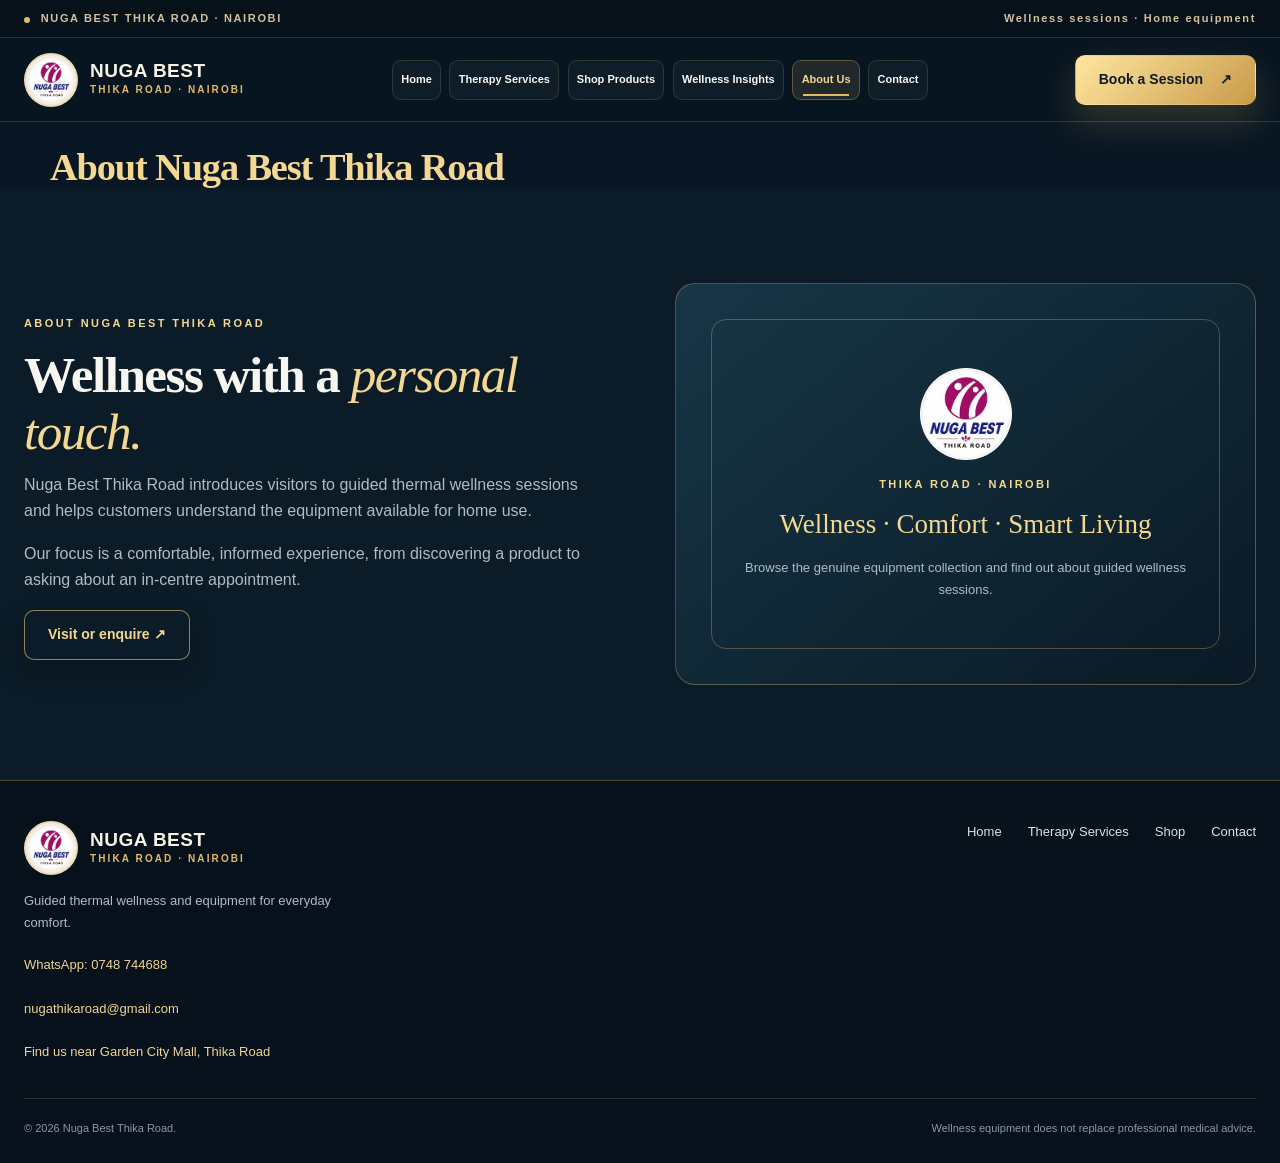
==== commit 7e22bea1: "Add files via upload" ====
--- a/about-us.html
+++ b/about-us.html
@@ -7,7 +7,7 @@
 <meta content="index,follow" name="robots"/>
 <meta content="#091622" name="theme-color"/><link href="assets/favicon.png" rel="icon" type="image/png"/>
 <link href="styles.css" rel="stylesheet"/><script defer="" src="settings.js"></script><script defer="" src="script.js"></script>
-<meta content="website" property="og:type"/><meta content="About Nuga Best Thika Road | Nairobi Wellness Centre" property="og:title"/><meta content="Learn about Nuga Best Thika Road, a Nairobi wellness centre offering guided thermal wellness sessions and information about Nuga Best home equipment." property="og:description"/><meta content="summary_large_image" name="twitter:card"/><script type="application/ld+json">{"@context":"https://schema.org","@type":"LocalBusiness","name":"Nuga Best Thika Road","description":"Guided thermal wellness sessions and Nuga Best home equipment in Nairobi, Kenya.","address":{"@type":"PostalAddress","streetAddress":"Thika Road, opposite Garden City Mall, after Total Petrol Station","addressLocality":"Nairobi","addressCountry":"KE"},"areaServed":{"@type":"City","name":"Nairobi"},"telephone":"+254748744688","email":"nugabestnairobithikaroad@gmail.com","hasMap":"https://www.google.com/maps/search/?api=1&query=Nuga+Best+Thika+Road+opposite+Garden+City+Mall+after+Total+Petrol+Station+Nairobi+Kenya","image":"assets/nuga-best-homepage-banner-hd.png"}</script><meta content="assets/nuga-best-homepage-banner-hd.png" property="og:image"/></head><body>
+<meta content="website" property="og:type"/><meta content="About Nuga Best Thika Road | Nairobi Wellness Centre" property="og:title"/><meta content="Learn about Nuga Best Thika Road, a Nairobi wellness centre offering guided thermal wellness sessions and information about Nuga Best home equipment." property="og:description"/><meta content="summary_large_image" name="twitter:card"/><script type="application/ld+json">{"@context":"https://schema.org","@type":"LocalBusiness","name":"Nuga Best Thika Road","description":"Guided thermal wellness sessions and Nuga Best home equipment in Nairobi, Kenya.","address":{"@type":"PostalAddress","streetAddress":"Thika Road, opposite Garden City Mall, after Total Petrol Station","addressLocality":"Nairobi","addressCountry":"KE"},"areaServed":{"@type":"City","name":"Nairobi"},"telephone":"+254748744688","email":"nugathikaroad@gmail.com","hasMap":"https://www.google.com/maps/search/?api=1&query=Nuga+Best+Thika+Road+opposite+Garden+City+Mall+after+Total+Petrol+Station+Nairobi+Kenya","image":"assets/nuga-best-homepage-banner-hd.png"}</script><meta content="assets/nuga-best-homepage-banner-hd.png" property="og:image"/></head><body>
 <a class="skip" href="#main">Skip to content</a>
 <div class="topline"><div class="shell topline-inner"><span><span class="gold-dot"></span> NUGA BEST THIKA ROAD · NAIROBI</span><span>Wellness sessions · Home equipment</span></div></div>
 <header class="header"><div class="shell navrow">
@@ -17,5 +17,5 @@
 </div></header>
 <main id="main"><h1 class="seo-page-title">About Nuga Best Thika Road</h1>
 <section class="section section-about" id="about"><div class="shell about-grid"><div class="about-copy reveal"><span class="eyebrow">ABOUT NUGA BEST THIKA ROAD</span><h2>Wellness with a <em>personal touch.</em></h2><p>Nuga Best Thika Road introduces visitors to guided thermal wellness sessions and helps customers understand the equipment available for home use.</p><p>Our focus is a comfortable, informed experience, from discovering a product to asking about an in-centre appointment.</p><a class="btn btn-outline" href="contact.html">Visit or enquire ↗</a></div><div class="about-panel reveal"><div class="gold-border"><img alt="Nuga Best Nuga Best Thika Road logo" loading="lazy" src="assets/logo.webp"/><span class="eyebrow">THIKA ROAD · NAIROBI</span><strong>Wellness · Comfort · Smart Living</strong><span>Browse the genuine equipment collection and find out about guided wellness sessions.</span></div></div></div></section>
-</main><footer class="footer"><div class="shell footer-layout"><div><a class="brand" href="index.html"><img alt="Nuga Best Thika Road logo" height="48" src="assets/logo.webp" width="48"/><span><strong>NUGA BEST</strong><small>THIKA ROAD · NAIROBI</small></span></a><p>Guided thermal wellness and equipment for everyday comfort.</p><div class="footer-contact"><a href="https://wa.me/254748744688" rel="noopener noreferrer" target="_blank">WhatsApp: 0748 744688</a><a href="mailto:nugabestnairobithikaroad@gmail.com">nugabestnairobithikaroad@gmail.com</a><a href="https://www.google.com/maps/search/?api=1&amp;query=Nuga+Best+Thika+Road+opposite+Garden+City+Mall+after+Total+Petrol+Station+Nairobi+Kenya" rel="noopener noreferrer" target="_blank">Find us near Garden City Mall, Thika Road</a></div></div><nav aria-label="Footer navigation"><a href="index.html">Home</a><a href="therapy-services.html">Therapy Services</a><a href="shop-products.html">Shop</a><a href="contact.html">Contact</a></nav></div><div class="shell footer-bottom"><span>© <span id="year"></span> Nuga Best Thika Road.</span><span>Wellness equipment does not replace professional medical advice.</span></div></footer>
+</main><footer class="footer"><div class="shell footer-layout"><div><a class="brand" href="index.html"><img alt="Nuga Best Thika Road logo" height="48" src="assets/logo.webp" width="48"/><span><strong>NUGA BEST</strong><small>THIKA ROAD · NAIROBI</small></span></a><p>Guided thermal wellness and equipment for everyday comfort.</p><div class="footer-contact"><a href="https://wa.me/254748744688" rel="noopener noreferrer" target="_blank">WhatsApp: 0748 744688</a><a href="mailto:nugathikaroad@gmail.com">nugathikaroad@gmail.com</a><a href="https://www.google.com/maps/search/?api=1&amp;query=Nuga+Best+Thika+Road+opposite+Garden+City+Mall+after+Total+Petrol+Station+Nairobi+Kenya" rel="noopener noreferrer" target="_blank">Find us near Garden City Mall, Thika Road</a></div></div><nav aria-label="Footer navigation"><a href="index.html">Home</a><a href="therapy-services.html">Therapy Services</a><a href="shop-products.html">Shop</a><a href="contact.html">Contact</a></nav></div><div class="shell footer-bottom"><span>© <span id="year"></span> Nuga Best Thika Road.</span><span>Wellness equipment does not replace professional medical advice.</span></div></footer>
 </body></html>
--- a/styles.css
+++ b/styles.css
@@ -158,3 +158,60 @@
 @media(max-width:740px){.contact-fast{flex-direction:column}.contact-fast a{width:100%;text-align:center}.location-reference img{max-height:none}}
 
 .vip-hotspot{cursor:pointer;touch-action:manipulation}.vip-hotspot:hover{background:rgba(255,255,255,.08)}
+
+
+/* --- 2026 refresh: sliders, map fill, improved button animations --- */
+.page-slider-section{padding:32px 0 10px;background:linear-gradient(180deg,#081723 0%,#0b2230 100%)}
+.page-slider{position:relative;border:1px solid rgba(228,186,105,.28);border-radius:26px;overflow:hidden;background:#081420;box-shadow:0 24px 60px rgba(0,0,0,.32)}
+.page-slider-track{position:relative;min-height:430px}
+.page-slide{position:absolute;inset:0;opacity:0;visibility:hidden;transition:opacity .75s ease,transform .75s ease;transform:scale(1.02)}
+.page-slide.is-active{opacity:1;visibility:visible;transform:scale(1)}
+.page-slide img{width:100%;height:100%;min-height:430px;object-fit:cover;filter:contrast(1.04) saturate(1.02)}
+.page-slide-overlay{position:absolute;left:32px;right:auto;bottom:30px;max-width:min(560px,88%);padding:26px 28px;background:linear-gradient(145deg,rgba(6,17,26,.88),rgba(9,23,36,.64));backdrop-filter:blur(10px);border:1px solid rgba(228,186,105,.28);border-radius:22px;box-shadow:0 18px 45px rgba(0,0,0,.22)}
+.page-slide-overlay h2{font-size:clamp(2.05rem,4vw,3.35rem);line-height:1.05;margin:12px 0}
+.page-slide-overlay p{margin:0;color:#d7e2e5;max-width:50ch}
+.page-slide-actions{display:flex;gap:14px;flex-wrap:wrap;margin-top:22px}
+.page-slider-dots{position:absolute;right:24px;bottom:24px;display:flex;gap:10px;z-index:3}
+.page-slider-dots button{width:14px;height:14px;border-radius:50%;border:1px solid rgba(255,255,255,.55);background:rgba(255,255,255,.25);padding:0;transition:transform .25s ease,background-color .25s ease,box-shadow .25s ease}
+.page-slider-dots button.is-active{background:var(--gold);box-shadow:0 0 0 6px rgba(228,186,105,.16)}
+.page-slider-dots button:hover{transform:scale(1.1)}
+.contact-fast-grid{display:grid;grid-template-columns:repeat(2,minmax(0,1fr));width:100%;gap:12px;margin:18px 0 28px}
+.contact-chip{display:flex;flex-direction:column;align-items:flex-start;justify-content:center;gap:4px;padding:16px 18px;border:1px solid rgba(225,188,112,.42);border-radius:16px;background:linear-gradient(145deg,rgba(8,29,45,.88),rgba(14,40,57,.75));box-shadow:0 12px 30px rgba(0,0,0,.15);min-height:88px}
+.contact-chip span{font-size:12px;letter-spacing:.16em;font-weight:800;color:var(--gold-bright);text-transform:uppercase}
+.contact-chip strong{font-size:16px;color:#fff;overflow-wrap:anywhere}
+.contact-chip:hover{background:linear-gradient(145deg,rgba(18,42,58,.95),rgba(20,54,74,.78));transform:translateY(-3px)}
+.location-layout{display:grid;grid-template-columns:minmax(0,1.35fr) minmax(260px,.85fr);gap:18px;width:100%;align-items:stretch}
+.location-reference{display:flex;flex-direction:column;margin:22px 0 0;max-width:none;height:100%;padding:16px;border:1px solid rgba(225,188,112,.24);border-radius:20px;background:linear-gradient(145deg,rgba(9,24,37,.75),rgba(15,39,53,.9))}
+.location-reference a{display:block;flex:1}
+.location-reference img{display:block;width:100%;height:100%;min-height:280px;max-height:none;object-fit:cover;object-position:left center;border-radius:14px;border:1px solid rgba(225,188,112,.35)}
+.location-reference figcaption{margin-top:10px;color:#b8c8cd;font-size:12px;line-height:1.55}
+.location-sidecard{margin-top:22px;padding:22px;border-radius:20px;border:1px solid rgba(225,188,112,.24);background:linear-gradient(145deg,rgba(15,36,52,.92),rgba(9,24,37,.88));display:flex;flex-direction:column;justify-content:space-between;box-shadow:0 18px 40px rgba(0,0,0,.18)}
+.location-sidecard h3{font-size:32px;line-height:1.05;margin:10px 0 12px}
+.location-sidecard p{color:#d7e2e5;margin:0 0 12px}
+.location-list{list-style:none;padding:0;margin:0;display:grid;gap:10px;color:#d5dfe3}
+.location-list li{padding:11px 13px;border-radius:12px;background:rgba(255,255,255,.035);border:1px solid rgba(225,188,112,.12)}
+.footer-contact a{display:inline-flex;align-items:center;gap:8px;padding:6px 0}
+.btn,.filter,.enquire-link,.contact-chip,.page-slider-dots button,.cart-open,.add-to-cart{transition:transform .28s ease, box-shadow .28s ease, background-color .28s ease, border-color .28s ease, color .28s ease}
+.btn{position:relative;overflow:hidden;box-shadow:0 16px 34px rgba(0,0,0,.18)}
+.btn::after{content:'';position:absolute;top:0;bottom:0;left:-140%;width:60%;background:linear-gradient(90deg,transparent,rgba(255,255,255,.24),transparent);transform:skewX(-24deg);transition:left .7s ease}
+.btn:hover::after{left:155%}
+.btn-gold{box-shadow:0 16px 36px rgba(211,163,80,.24)}
+.btn-outline{box-shadow:0 12px 28px rgba(0,0,0,.18)}
+.enquire-link,.cart-open,.add-to-cart{position:relative}
+.enquire-link:hover,.cart-open:hover,.add-to-cart:hover{transform:translateY(-2px)}
+@keyframes softPulse{0%,100%{box-shadow:0 0 0 0 rgba(228,186,105,.15)}50%{box-shadow:0 0 0 10px rgba(228,186,105,0)}}
+.page-slide-actions .btn:first-child,.cart-open{animation:softPulse 2.8s ease-in-out infinite}
+@media (max-width: 980px){
+  .page-slide-overlay{left:24px;bottom:24px;max-width:calc(100% - 48px)}
+  .location-layout{grid-template-columns:1fr}
+}
+@media (max-width: 740px){
+  .page-slider-section{padding:22px 0 0}
+  .page-slider-track,.page-slide img{min-height:430px}
+  .page-slide-overlay{left:18px;right:18px;bottom:18px;max-width:none;padding:20px 18px}
+  .page-slide-overlay h2{font-size:clamp(1.8rem,9vw,2.6rem)}
+  .page-slider-dots{right:18px;bottom:auto;top:18px}
+  .contact-fast-grid{grid-template-columns:1fr}
+  .location-reference img{min-height:220px}
+  .location-sidecard{margin-top:0}
+}
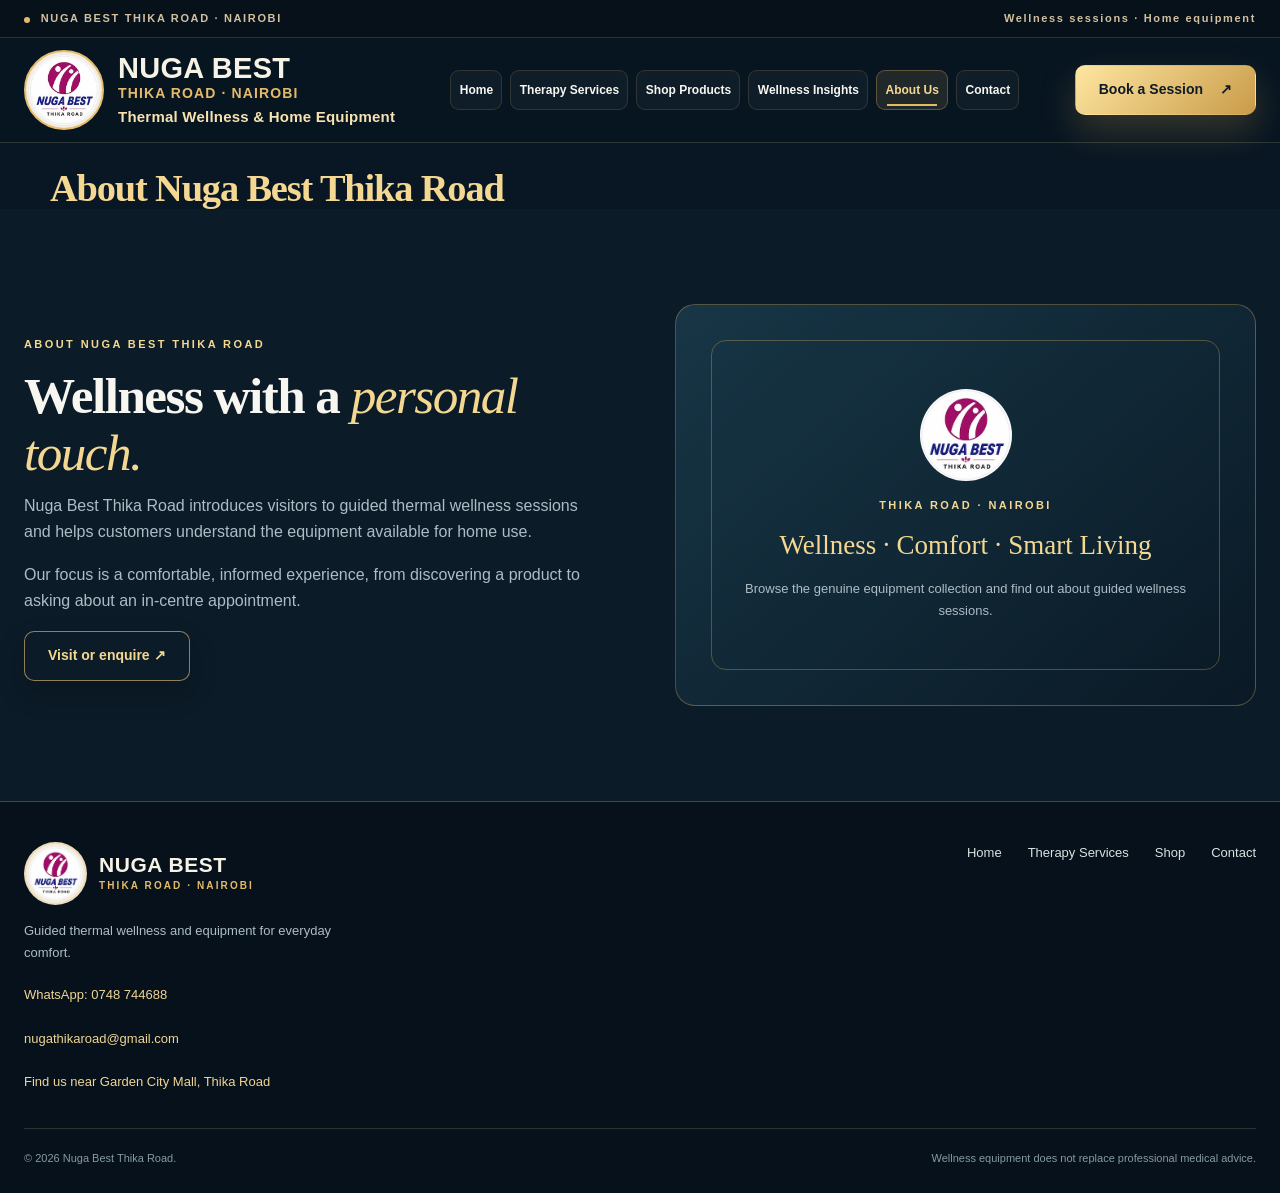
==== commit c1b0fa8b: "Add files via upload" ====
--- a/about-us.html
+++ b/about-us.html
@@ -7,12 +7,12 @@
 <meta content="index,follow" name="robots"/>
 <meta content="#091622" name="theme-color"/><link href="assets/favicon.png" rel="icon" type="image/png"/>
 <link href="styles.css" rel="stylesheet"/><script defer="" src="settings.js"></script><script defer="" src="script.js"></script>
-<meta content="website" property="og:type"/><meta content="About Nuga Best Thika Road | Nairobi Wellness Centre" property="og:title"/><meta content="Learn about Nuga Best Thika Road, a Nairobi wellness centre offering guided thermal wellness sessions and information about Nuga Best home equipment." property="og:description"/><meta content="summary_large_image" name="twitter:card"/><script type="application/ld+json">{"@context":"https://schema.org","@type":"LocalBusiness","name":"Nuga Best Thika Road","description":"Guided thermal wellness sessions and Nuga Best home equipment in Nairobi, Kenya.","address":{"@type":"PostalAddress","streetAddress":"Thika Road, opposite Garden City Mall, after Total Petrol Station","addressLocality":"Nairobi","addressCountry":"KE"},"areaServed":{"@type":"City","name":"Nairobi"},"telephone":"+254748744688","email":"nugathikaroad@gmail.com","hasMap":"https://www.google.com/maps/search/?api=1&query=Nuga+Best+Thika+Road+opposite+Garden+City+Mall+after+Total+Petrol+Station+Nairobi+Kenya","image":"assets/nuga-best-homepage-banner-hd.png"}</script><meta content="assets/nuga-best-homepage-banner-hd.png" property="og:image"/></head><body>
+<meta content="website" property="og:type"/><meta content="About Nuga Best Thika Road | Nairobi Wellness Centre" property="og:title"/><meta content="Learn about Nuga Best Thika Road, a Nairobi wellness centre offering guided thermal wellness sessions and information about Nuga Best home equipment." property="og:description"/><meta content="summary_large_image" name="twitter:card"/><script type="application/ld+json">{"@context":"https://schema.org","@type":"LocalBusiness","name":"Nuga Best Thika Road","description":"Guided thermal wellness sessions and Nuga Best home equipment in Nairobi, Kenya.","address":{"@type":"PostalAddress","streetAddress":"Thika Road, opposite Garden City Mall, after Total Petrol Station","addressLocality":"Nairobi","addressCountry":"KE"},"areaServed":{"@type":"City","name":"Nairobi"},"telephone":"+254748744688","email":"nugathikaroad@gmail.com","hasMap":"https://www.google.com/maps/search/?api=1&query=Nuga+Best+Thika+Road+opposite+Garden+City+Mall+after+Total+Petrol+Station+Nairobi+Kenya","image":"assets/nuga-best-homepage-banner-hd.png","url":"https://nugabestnairobithikaroad-stack.github.io/nuga-best/about-us.html"}</script><link href="https://nugabestnairobithikaroad-stack.github.io/nuga-best/about-us.html" rel="canonical"/><meta content="https://nugabestnairobithikaroad-stack.github.io/nuga-best/about-us.html" property="og:url"/><meta content="https://nugabestnairobithikaroad-stack.github.io/nuga-best/assets/nuga-best-homepage-banner-hd.png" property="og:image"/><meta content="https://nugabestnairobithikaroad-stack.github.io/nuga-best/assets/nuga-best-homepage-banner-hd.png" name="twitter:image"/></head><body>
 <a class="skip" href="#main">Skip to content</a>
 <div class="topline"><div class="shell topline-inner"><span><span class="gold-dot"></span> NUGA BEST THIKA ROAD · NAIROBI</span><span>Wellness sessions · Home equipment</span></div></div>
 <header class="header"><div class="shell navrow">
-<a aria-label="Nuga Best Thika Road, home" class="brand" href="index.html"><img alt="Nuga Best Thika Road logo" height="56" src="assets/logo.webp" width="56"/><span><strong>NUGA BEST</strong><small>THIKA ROAD · NAIROBI</small></span></a>
-<nav aria-label="Main navigation" class="nav-links" id="siteNav"><a href="index.html">Home</a><a href="therapy-services.html">Therapy Services</a><a href="shop-products.html">Shop Products</a><a href="wellness-insights.html">Wellness Insights</a><a aria-current="page" class="active" href="about-us.html">About Us</a><a href="contact.html">Contact</a></nav>
+<a aria-label="Nuga Best Thika Road, home" class="brand" href="index.html"><img alt="Nuga Best Thika Road logo" height="56" src="assets/logo.webp" width="56"/><span><strong>NUGA BEST</strong><small>THIKA ROAD · NAIROBI</small><span class="brand-purpose">Thermal Wellness &amp; Home Equipment</span></span></a>
+<button type="button" class="mobile-menu-toggle" id="mobileMenuToggle" aria-controls="siteNav" aria-expanded="false" aria-label="Open navigation menu"><span></span><span></span><span></span><span class="menu-label">Menu</span></button><nav aria-label="Main navigation" class="nav-links" id="siteNav"><a href="index.html">Home</a><a href="therapy-services.html">Therapy Services</a><a href="shop-products.html">Shop Products</a><a href="wellness-insights.html">Wellness Insights</a><a aria-current="page" class="active" href="about-us.html">About Us</a><a href="contact.html">Contact</a></nav>
 <a class="btn btn-gold nav-cta" href="contact.html">Book a Session <span aria-hidden="true">↗</span></a>
 </div></header>
 <main id="main"><h1 class="seo-page-title">About Nuga Best Thika Road</h1>
--- a/styles.css
+++ b/styles.css
@@ -19,18 +19,18 @@
 .vip-shell{width:min(1510px,calc(100% - 40px))}
 .vip-artwork{position:relative;isolation:isolate;background:#061826;border-radius:24px;overflow:hidden;border:1px solid rgba(221,182,102,.55);box-shadow:0 24px 65px rgba(0,0,0,.28)}
 .vip-artwork>img{display:block;width:100%;height:auto;object-fit:contain;aspect-ratio:1672 / 941}
-.vip-hotspot{position:absolute;z-index:4;display:block;border-radius:9px}
-.vip-hotspot:focus-visible{outline:3px solid #fff;outline-offset:-3px;box-shadow:0 0 0 6px #f2cb7d}
-.vip-book{left:3.85%;top:75.1%;width:22.0%;height:9.3%}
-.vip-shop{left:26.6%;top:75.1%;width:22.0%;height:9.3%}
-.vip-mobile-actions{display:none;justify-content:center;gap:14px;flex-wrap:wrap;margin-top:17px}
+
+
+
+
+
 /* Original images use contain; never crop logos, equipment or text. */
 .featured-photo img,.product-photo img,.mini-product img,.experience-frame img,.poster img{object-fit:contain!important}
 .featured-photo,.product-photo{background:#ece7df}
 .featured-photo img,.product-photo img{max-width:100%;max-height:100%}
 .poster{height:auto;min-height:310px;padding:12px}
 .poster img{width:100%;height:auto;max-height:470px;object-fit:contain!important}
-@media(max-width:740px){.vip-hero{padding:15px 0 20px}.vip-shell{width:calc(100% - 20px)}.vip-artwork{border-radius:12px}.vip-hotspot{display:block}.vip-mobile-actions{display:flex}.vip-mobile-actions a{flex:1;min-width:130px;text-align:center}.poster img{max-height:none}}
+@media(max-width:740px){.vip-hero{padding:15px 0 20px}.vip-shell{width:calc(100% - 20px)}.vip-artwork{border-radius:12px}.poster img{max-height:none}}
 
 /* VIP horizontal navigation: each item in its own column, never wraps or drops down. */
 .header .navrow{display:flex;align-items:center;flex-wrap:nowrap;gap:clamp(10px,1.4vw,22px)}
@@ -143,8 +143,8 @@
 
 /* Nuga Best contact and map refinements */
 .vip-artwork>img{width:100%;height:auto;aspect-ratio:1672 / 941;object-fit:contain}
-.vip-book{left:3.85%;top:75.1%;width:22.0%;height:9.3%}
-.vip-shop{left:26.6%;top:75.1%;width:22.0%;height:9.3%}
+
+
 .contact-fast{display:flex;gap:12px;flex-wrap:wrap;margin:18px 0 28px}
 .contact-fast a{display:inline-flex;align-items:center;justify-content:center;gap:7px;padding:11px 15px;border:1px solid rgba(225,188,112,.5);border-radius:11px;color:#f3debb;background:rgba(8,29,45,.66);font-weight:700;overflow-wrap:anywhere}
 .contact-fast a:hover{background:rgba(225,188,112,.16)}
@@ -157,7 +157,7 @@
 .footer-contact a:hover{text-decoration:underline}
 @media(max-width:740px){.contact-fast{flex-direction:column}.contact-fast a{width:100%;text-align:center}.location-reference img{max-height:none}}
 
-.vip-hotspot{cursor:pointer;touch-action:manipulation}.vip-hotspot:hover{background:rgba(255,255,255,.08)}
+
 
 
 /* --- 2026 refresh: sliders, map fill, improved button animations --- */
@@ -215,3 +215,291 @@
   .location-reference img{min-height:220px}
   .location-sidecard{margin-top:0}
 }
+
+
+/* Clean photo-first sliders and full-width light map — November 2026 */
+.page-slider-section{padding:24px 0 6px!important}
+.page-slider{background:#ece8e1!important;border-radius:22px!important;isolation:isolate}
+.page-slider-track{height:clamp(310px,37vw,480px)!important;min-height:0!important}
+.page-slide{z-index:0;overflow:hidden}
+.page-slide.is-active{z-index:1}
+.slider-visual{position:absolute;inset:0;background:linear-gradient(130deg,#f4f1ed,#e1d9cd);display:grid;place-items:center}
+.page-slide img{width:100%!important;height:100%!important;min-height:0!important;object-fit:contain!important;object-position:73% center!important;filter:none!important;padding:16px!important;}
+.page-slide-overlay{z-index:2;position:absolute!important;left:22px!important;bottom:22px!important;right:auto!important;top:auto!important;width:min(340px,48%)!important;max-width:none!important;padding:17px 18px!important;border-radius:14px!important;background:rgba(9,26,39,.93)!important;backdrop-filter:none!important;box-shadow:0 8px 24px rgba(0,0,0,.15)!important}
+.page-slide-overlay h2{font-family:Georgia,serif!important;font-size:clamp(1.3rem,2.2vw,1.9rem)!important;line-height:1.12!important;margin:0 0 12px!important;color:#fff!important;letter-spacing:-.025em}
+.page-slide-overlay p,.page-slide-overlay .eyebrow{display:none!important}
+.page-slide-actions{margin-top:0!important;gap:8px!important;display:flex!important;flex-wrap:wrap!important}
+.page-slide-actions .btn{min-height:38px!important;font-size:11px!important;padding:8px 12px!important;border-radius:9px!important;gap:5px!important;white-space:nowrap}
+.page-slider-dots{z-index:3!important;right:18px!important;bottom:16px!important;top:auto!important}
+.page-slider-dots button{width:12px!important;height:12px!important}
+.page-slider .page-slide:not(.is-active) a{visibility:hidden!important;pointer-events:none!important}
+.full-location{grid-column:1/-1;margin-top:34px;padding:22px;background:linear-gradient(145deg,#132c3a,#0c202f);border:1px solid rgba(228,186,105,.3);border-radius:22px}
+.location-top{display:flex;align-items:center;justify-content:space-between;gap:18px;margin-bottom:18px}
+.location-top h2{font-size:clamp(1.8rem,3vw,2.6rem);line-height:1.1;margin:8px 0 7px}
+.location-top p{color:#d7e3e8;margin:0}
+.map-frame{width:100%;height:430px;background:#f1f2ee;border-radius:16px;overflow:hidden;box-shadow:0 15px 30px rgba(0,0,0,.15)}
+.map-frame iframe{display:block;width:100%;height:100%;border:0;background:#eef0e8;filter:none!important;opacity:1!important}
+.map-note{color:#b9cbd2;font-size:12px;margin:12px 0 0}
+.contact-details .contact-fast-grid{grid-template-columns:1fr!important}
+.contact-details .contact-chip{width:100%}
+/* Prevent inactive carousel photos from darkening active slides */
+.page-slide::before,.page-slide::after,.slider-visual::before,.slider-visual::after{display:none!important}
+@media(max-width:840px){.page-slide-overlay{width:min(310px,53%)!important}.map-frame{height:360px}}
+@media(max-width:600px){
+ .page-slider-track{height:390px!important}
+ .page-slide img{object-position:center top!important;padding:10px!important;height:235px!important}
+ .slider-visual{align-items:start}
+ .page-slide-overlay{bottom:12px!important;left:12px!important;right:12px!important;width:auto!important;padding:12px!important}
+ .page-slide-overlay h2{font-size:1.25rem!important;margin-bottom:9px!important}
+ .page-slide-actions .btn{font-size:10px!important;min-height:35px!important}
+ .page-slider-dots{top:12px!important;right:12px!important;bottom:auto!important}
+ .full-location{padding:14px!important}
+ .location-top{flex-direction:column;align-items:flex-start}
+ .map-frame{height:340px}
+}
+@media(prefers-reduced-motion:reduce){.page-slide{transition:none!important}.page-slide-actions .btn{animation:none!important}}
+
+
+/* Homepage CTA row: separate from the artwork, deliberately larger and readable */
+.below-banner-actions{display:grid;grid-template-columns:repeat(2,minmax(0,1fr));gap:22px;max-width:860px;margin:28px auto 2px}
+.below-banner-btn{min-height:82px;display:flex;justify-content:center;align-items:center;gap:17px;padding:18px 27px;border:2px solid #d4ac61;border-radius:17px;font:800 clamp(20px,2.2vw,27px)/1.3 Inter,'Segoe UI',Arial,sans-serif;white-space:nowrap;letter-spacing:.005em;box-shadow:0 16px 36px rgba(0,0,0,.3);transition:transform .25s,box-shadow .25s,filter .25s}
+.below-banner-btn .action-icon{font-size:1.1em;line-height:1}.below-banner-btn .action-arrow{font-size:1.16em;transition:transform .25s}.below-banner-btn:hover{transform:translateY(-5px);box-shadow:0 22px 42px rgba(0,0,0,.36);filter:brightness(1.08)}.below-banner-btn:hover .action-arrow{transform:translate(3px,-3px)}
+.below-banner-book{background:linear-gradient(110deg,#ffe7a7,#d2a24a);color:#081c2b}
+.below-banner-shop{background:linear-gradient(120deg,#071827,#123346);color:#fff0cf}
+.below-banner-btn:focus-visible{outline:3px solid #fff;outline-offset:4px}
+@media(max-width:700px){.below-banner-actions{gap:12px;margin-top:18px}.below-banner-btn{min-height:64px;padding:12px 9px;font-size:clamp(14px,3.5vw,19px);gap:6px;border-radius:12px}.below-banner-btn .action-icon{font-size:1em}}
+@media(max-width:370px){.below-banner-btn{font-size:13px;gap:4px}}
+@media(prefers-reduced-motion:reduce){.below-banner-btn,.below-banner-btn .action-arrow{transition:none}}
+
+/* MOBILE CTA VISIBILITY FIX — explicit visibility, no horizontal clipping */
+.below-banner-actions{position:relative;z-index:2;visibility:visible;opacity:1;overflow:visible}
+.below-banner-actions .below-banner-btn{visibility:visible;opacity:1;min-width:0;max-width:100%;text-align:center}
+@media(max-width:700px){
+  .vip-hero{overflow:visible;padding-bottom:30px}
+  .vip-shell{overflow:visible}
+  .below-banner-actions{display:grid!important;grid-template-columns:minmax(0,1fr)!important;width:100%;max-width:520px;gap:14px;margin:20px auto 0;padding:0 4px}
+  .below-banner-actions .below-banner-btn{display:flex!important;width:100%;min-height:66px;padding:13px 17px;white-space:normal;overflow-wrap:normal;font-size:clamp(18px,5vw,22px);line-height:1.2;border-radius:14px;gap:12px;justify-content:center}
+  .below-banner-btn .action-icon,.below-banner-btn .action-arrow{flex:0 0 auto}
+}
+@media(max-width:360px){
+ .below-banner-actions .below-banner-btn{font-size:18px;gap:9px;padding:12px 9px}
+}
+
+
+/* All-device responsive layout patch — preserves desktop VIP design. */
+.mobile-menu-toggle{display:none}
+@media(max-width:900px){
+  .header .navrow{display:flex!important;align-items:center!important;justify-content:space-between!important;flex-wrap:nowrap!important;min-height:74px;gap:12px}
+  .header .brand{min-width:0;flex:0 1 auto}
+  .header .brand span{min-width:0}
+  .header .brand strong{font-size:clamp(14px,3.5vw,18px)}
+  .header .brand small{font-size:clamp(7px,1.9vw,10px)}
+  .header .nav-toggle{display:none!important}
+  .mobile-menu-toggle{display:flex!important;flex:0 0 auto;position:relative;align-items:center;justify-content:center;flex-direction:column;gap:5px;width:55px;height:51px;border:1px solid var(--gold-border);border-radius:12px;background:#112a3b;color:var(--gold-bright);margin-left:auto;z-index:72;cursor:pointer}
+  .mobile-menu-toggle>span:not(.menu-label){height:2px;width:23px;background:#f2d48f;border-radius:2px}
+  .mobile-menu-toggle .menu-label{font:700 9px/1 Arial,sans-serif;letter-spacing:.07em}
+  .header .nav-links{display:none!important;position:absolute!important;top:100%!important;left:0!important;right:0!important;max-width:none!important;width:100%!important;max-height:calc(100dvh - 90px);overflow-y:auto!important;overflow-x:hidden!important;z-index:71;flex-direction:column!important;grid-template-columns:1fr!important;align-items:stretch!important;justify-content:start!important;gap:6px!important;padding:16px max(16px,calc((100% - 700px)/2)) 20px!important;background:#071a28!important;border:1px solid var(--gold-border)!important;border-radius:0 0 16px 16px!important;box-shadow:0 20px 35px #020a12b8!important;white-space:normal!important}
+  .header .nav-links.mobile-open{display:flex!important}
+  .header .nav-links a{display:flex!important;justify-content:flex-start!important;min-height:47px!important;width:100%!important;flex-shrink:0!important;padding:12px 15px!important;font-size:15px!important;white-space:normal!important}
+  .header .nav-cta{display:none!important}
+  .shell{width:calc(100% - 32px)!important;max-width:100%}
+  .vip-shell{width:calc(100% - 20px)!important}
+  .below-banner-actions{grid-template-columns:1fr!important;max-width:540px!important;margin:18px auto 0!important;gap:12px!important;padding:0 4px!important}
+  .below-banner-btn{width:100%!important;min-height:65px!important;white-space:normal!important;font-size:clamp(18px,4.8vw,23px)!important;gap:12px!important;overflow-wrap:break-word}
+  .featured-grid,.product-grid,.insights-grid{grid-template-columns:repeat(2,minmax(0,1fr))!important}
+  .contact-grid,.location-layout,.about-grid,.experience-layout{grid-template-columns:minmax(0,1fr)!important;gap:24px!important}
+  .contact-details,.form-card,.contact-chip,.full-location,.location-reference{min-width:0}
+  .page-slide-overlay{max-width:95%!important}
+  .footer-layout{flex-wrap:wrap}
+}
+@media(max-width:600px){
+  .topline-inner{letter-spacing:.06em}
+  .brand img{width:40px!important;height:40px!important}
+  .header .brand strong{font-size:14px!important}
+  .header .brand small{font-size:8px!important;letter-spacing:.04em!important}
+  .vip-artwork{border-radius:12px!important}
+  .vip-artwork>img{width:100%!important;height:auto!important;object-fit:contain!important;display:block!important}
+  .featured-grid,.product-grid,.insights-grid,.equipment-strip{grid-template-columns:minmax(0,1fr)!important}
+  .featured-card,.product-card,.insight-card{min-width:0}
+  .featured-photo,.product-photo{height:250px!important}
+  .featured-photo img,.product-photo img{max-width:100%!important;object-fit:contain!important}
+  .section{padding:46px 0!important}
+  .section-heading h2{font-size:clamp(29px,8vw,39px)!important;line-height:1.12}
+  .page-slider-track{height:410px!important}
+  .page-slide img{height:245px!important;max-height:245px!important;width:100%!important;object-fit:contain!important;object-position:center center!important;padding:10px!important}
+  .page-slide-overlay{left:12px!important;right:12px!important;bottom:12px!important;width:auto!important;max-width:none!important;padding:12px!important}
+  .page-slide-overlay h2{font-size:clamp(18px,5vw,23px)!important;line-height:1.12!important}
+  .page-slide-actions{gap:8px!important}
+  .page-slide-actions .btn{font-size:12px!important;min-height:42px!important;padding:9px 10px!important;white-space:normal!important;text-align:center}
+  .page-slider-dots{top:9px!important;right:12px!important}
+  .catalogue-bar{display:flex!important;flex-direction:column!important;align-items:stretch!important;gap:12px!important}
+  .filters{display:flex!important;gap:8px!important;flex-wrap:wrap!important}
+  .filter{min-height:44px!important;font-size:13px!important}
+  .searchbox{width:100%!important;max-width:none!important;margin-top:0!important}
+  .contact-fast-grid{grid-template-columns:minmax(0,1fr)!important}
+  .contact-fast a,.contact-chip{width:100%!important;max-width:100%;overflow-wrap:anywhere!important}
+  .contact-chip strong{font-size:clamp(12px,3.8vw,16px)}
+  .form-card{padding:18px!important}
+  .location-top{display:flex!important;flex-direction:column!important;align-items:flex-start!important}
+  .map-frame{height:330px!important;min-width:0}
+  .cart-item{display:flex;flex-wrap:wrap;gap:8px}
+  .product-meta,.price-row{align-items:flex-start!important;flex-wrap:wrap!important;gap:12px}
+  .buy-actions{justify-content:flex-start!important;max-width:100%}
+  .footer-contact a{max-width:100%;overflow-wrap:anywhere}
+  .footer-layout,.footer-bottom{display:block!important}
+  .footer nav{margin-top:24px}
+}
+@media(max-width:360px){
+ .shell{width:calc(100% - 24px)!important}
+ .vip-shell{width:calc(100% - 14px)!important}
+ .below-banner-btn{font-size:18px!important;min-height:62px!important;gap:7px!important}
+ .page-slide-actions .btn{font-size:11px!important}
+}
+@media(hover:none){.btn:hover,.below-banner-btn:hover,.enquire-link:hover{transform:none!important}}
+@media(prefers-reduced-motion:reduce){*,*::before,*::after{scroll-behavior:auto!important;animation-duration:.01ms!important;transition-duration:.01ms!important}}
+
+/* Full-resolution homepage banner with live clickable button areas. */
+.vip-artwork { position:relative; overflow:hidden; }
+.vip-artwork > img { display:block; width:100%; height:auto; aspect-ratio:1672/941; object-fit:contain; }
+.hero-image-action { position:absolute; z-index:5; display:block; border-radius:14px; cursor:pointer; background:transparent; transition:box-shadow .18s ease; }
+.hero-image-action:focus-visible { outline:3px solid #fff; outline-offset:2px; box-shadow:0 0 0 6px #c99c42; }
+.hero-image-book { left:2.4%; top:49.9%; width:36.7%; height:13.7%; }
+.hero-image-shop { left:2.4%; top:65.5%; width:36.7%; height:12.7%; }
+.mobile-hero-actions { display:none; }
+@media(max-width:700px) {
+  .mobile-hero-actions { display:grid; grid-template-columns:1fr; gap:12px; margin:16px auto 0; max-width:460px; }
+  .mobile-hero-actions .btn { display:flex; width:100%; min-height:58px; font-size:19px; font-weight:800; letter-spacing:.01em; border-radius:13px; }
+}
+@media (prefers-reduced-motion:reduce) { .hero-image-action { transition:none; } }
+
+/* Clean catalogue view — products appear immediately under site navigation */
+.section-shop{padding-top:24px!important}
+.catalogue-cart-footer{display:flex;justify-content:flex-end;margin:24px 0 8px}
+.catalogue-cart-footer .cart-open{font-size:15px;min-height:52px}
+@media(max-width:650px){.section-shop{padding-top:12px!important}.catalogue-cart-footer .cart-open{width:100%;font-size:16px}}
+
+/* Increased Nuga Best branding and homepage benefit-label visibility */
+.header .brand{gap:14px;min-width:0}
+.header .brand img{width:70px;height:70px;min-width:70px;object-fit:contain;padding:3px;border:2px solid #e5bd70}
+.header .brand strong{font-size:23px;line-height:1.12;letter-spacing:.012em;font-weight:850}
+.header .brand small{font-size:11px;line-height:1.45;letter-spacing:.13em;font-weight:850;white-space:nowrap}
+.header .navrow{min-height:94px;gap:16px}
+.header .nav-links{gap:12px}
+.trust-grid>div{padding:23px 16px;gap:13px;font-size:16px;line-height:1.45;font-weight:750;justify-content:flex-start}
+.trust-grid .trust-icon{font-size:27px;flex:0 0 auto}
+.footer .brand img{width:63px;height:63px;min-width:63px}
+.footer .brand strong{font-size:21px}
+.footer .brand small{font-size:10px}
+@media(min-width:901px) and (max-width:1150px){
+ .header .brand img{width:60px;height:60px;min-width:60px}
+ .header .brand strong{font-size:19px}
+ .header .brand small{font-size:9px}
+ .header .nav-links{gap:8px}
+ .header .nav-links a{font-size:12px}
+ .trust-grid>div{font-size:14px}
+}
+@media(max-width:900px){
+ .header .navrow{min-height:82px!important}
+ .header .brand img{width:60px!important;height:60px!important;min-width:60px!important}
+ .header .brand strong{font-size:20px!important}
+ .header .brand small{font-size:10px!important;letter-spacing:.07em!important}
+ .trust-grid{grid-template-columns:repeat(2,minmax(0,1fr))}
+ .trust-grid>div{font-size:15px;padding:20px 16px}
+}
+@media(max-width:600px){
+ .header .brand{gap:9px}
+ .header .brand img{width:54px!important;height:54px!important;min-width:54px!important}
+ .header .brand strong{font-size:19px!important;line-height:1.1}
+ .header .brand small{font-size:9px!important;letter-spacing:.035em!important}
+ .header .navrow{min-height:75px!important}
+ .trust-grid{grid-template-columns:repeat(2,minmax(0,1fr))}
+ .trust-grid>div{font-size:14px!important;gap:9px;line-height:1.35;padding:18px 10px}
+ .trust-grid .trust-icon{font-size:23px}
+}
+@media(max-width:360px){
+ .header .brand img{width:48px!important;height:48px!important;min-width:48px!important}
+ .header .brand strong{font-size:17px!important}
+ .header .brand small{font-size:8px!important}
+ .trust-grid>div{font-size:13px!important}
+}
+
+/* High-visibility typography v2: override earlier small-screen font sizes. */
+.header .brand img {width:80px!important;height:80px!important;min-width:80px!important;padding:3px!important}
+.header .brand strong {font-size:29px!important;line-height:1.08!important;font-weight:900!important;letter-spacing:.01em!important}
+.header .brand small {font-size:14px!important;line-height:1.35!important;letter-spacing:.08em!important;font-weight:900!important}
+.header .navrow {min-height:104px!important}
+.trust-grid>div {font-size:19px!important;line-height:1.4!important;font-weight:800!important;padding:24px 15px!important;gap:12px!important}
+.trust-grid .trust-icon {font-size:29px!important}
+@media (min-width:981px) and (max-width:1220px){
+ .header .brand img {width:70px!important;height:70px!important;min-width:70px!important}
+ .header .brand strong {font-size:24px!important}
+ .header .brand small {font-size:11px!important}
+ .trust-grid>div {font-size:17px!important}
+}
+@media (max-width:980px) {
+ .header .navrow {min-height:88px!important}
+ .header .brand img {width:68px!important;height:68px!important;min-width:68px!important}
+ .header .brand strong {font-size:24px!important}
+ .header .brand small {font-size:11px!important}
+ .trust-grid {grid-template-columns:repeat(2,minmax(0,1fr))!important}
+ .trust-grid>div {font-size:18px!important;padding:22px 17px!important}
+}
+@media (max-width:600px) {
+ .header .navrow {min-height:85px!important}
+ .header .brand img {width:62px!important;height:62px!important;min-width:62px!important}
+ .header .brand strong {font-size:23px!important}
+ .header .brand small {font-size:10.5px!important;letter-spacing:.045em!important;white-space:normal!important}
+ .trust-grid>div {font-size:17px!important;padding:19px 12px!important;gap:10px!important}
+ .trust-grid .trust-icon {font-size:25px!important}
+}
+@media (max-width:420px) {
+ .trust-grid {grid-template-columns:1fr!important}
+ .trust-grid>div {font-size:19px!important;padding:17px 20px!important;border-right:0!important;border-bottom:1px solid var(--line)}
+ .trust-grid>div:last-child {border-bottom:0}
+ .header .brand strong {font-size:21px!important}
+ .header .brand small {font-size:9.5px!important}
+}
+@media (max-width:350px) {
+ .header .brand img {width:55px!important;height:55px!important;min-width:55px!important}
+ .header .brand strong {font-size:19px!important}
+ .header .brand small {font-size:8.5px!important}
+}
+
+/* Brand meaning: large readable identity beneath the brand name, on every page. */
+.header .brand > span {display:flex;flex-direction:column;align-items:flex-start;min-width:0}
+.header .brand .brand-purpose {
+  display:block;
+  color:#f7e2b1;
+  font-family:Inter,'Segoe UI',Arial,sans-serif;
+  font-weight:850;
+  font-size:clamp(13px,1.12vw,16px);
+  letter-spacing:.015em;
+  line-height:1.24;
+  margin-top:5px;
+  max-width:320px;
+  text-wrap:balance;
+}
+@media (min-width:981px) {
+  .header .brand .brand-purpose {font-size:15px}
+  .header .nav-links {gap:8px!important}
+  .header .nav-links a {font-size:12px!important}
+  .header .navrow {gap:12px!important}
+}
+@media (min-width:981px) and (max-width:1240px) {
+  .header .brand img {width:64px!important;height:64px!important;min-width:64px!important}
+  .header .brand strong {font-size:22px!important}
+  .header .brand small {font-size:10px!important}
+  .header .brand .brand-purpose {font-size:12px!important;max-width:230px}
+}
+@media (max-width:980px) {
+  .header .brand .brand-purpose {font-size:14px!important;line-height:1.2;max-width:260px}
+}
+@media (max-width:600px) {
+  .header .brand .brand-purpose {font-size:11.5px!important;line-height:1.25;max-width:200px;margin-top:3px}
+  .header .brand small {font-size:9.5px!important}
+}
+@media (max-width:390px) {
+  .header .brand .brand-purpose {font-size:10.5px!important;max-width:165px}
+  .header .brand img {width:54px!important;height:54px!important;min-width:54px!important}
+  .header .brand strong {font-size:20px!important}
+}
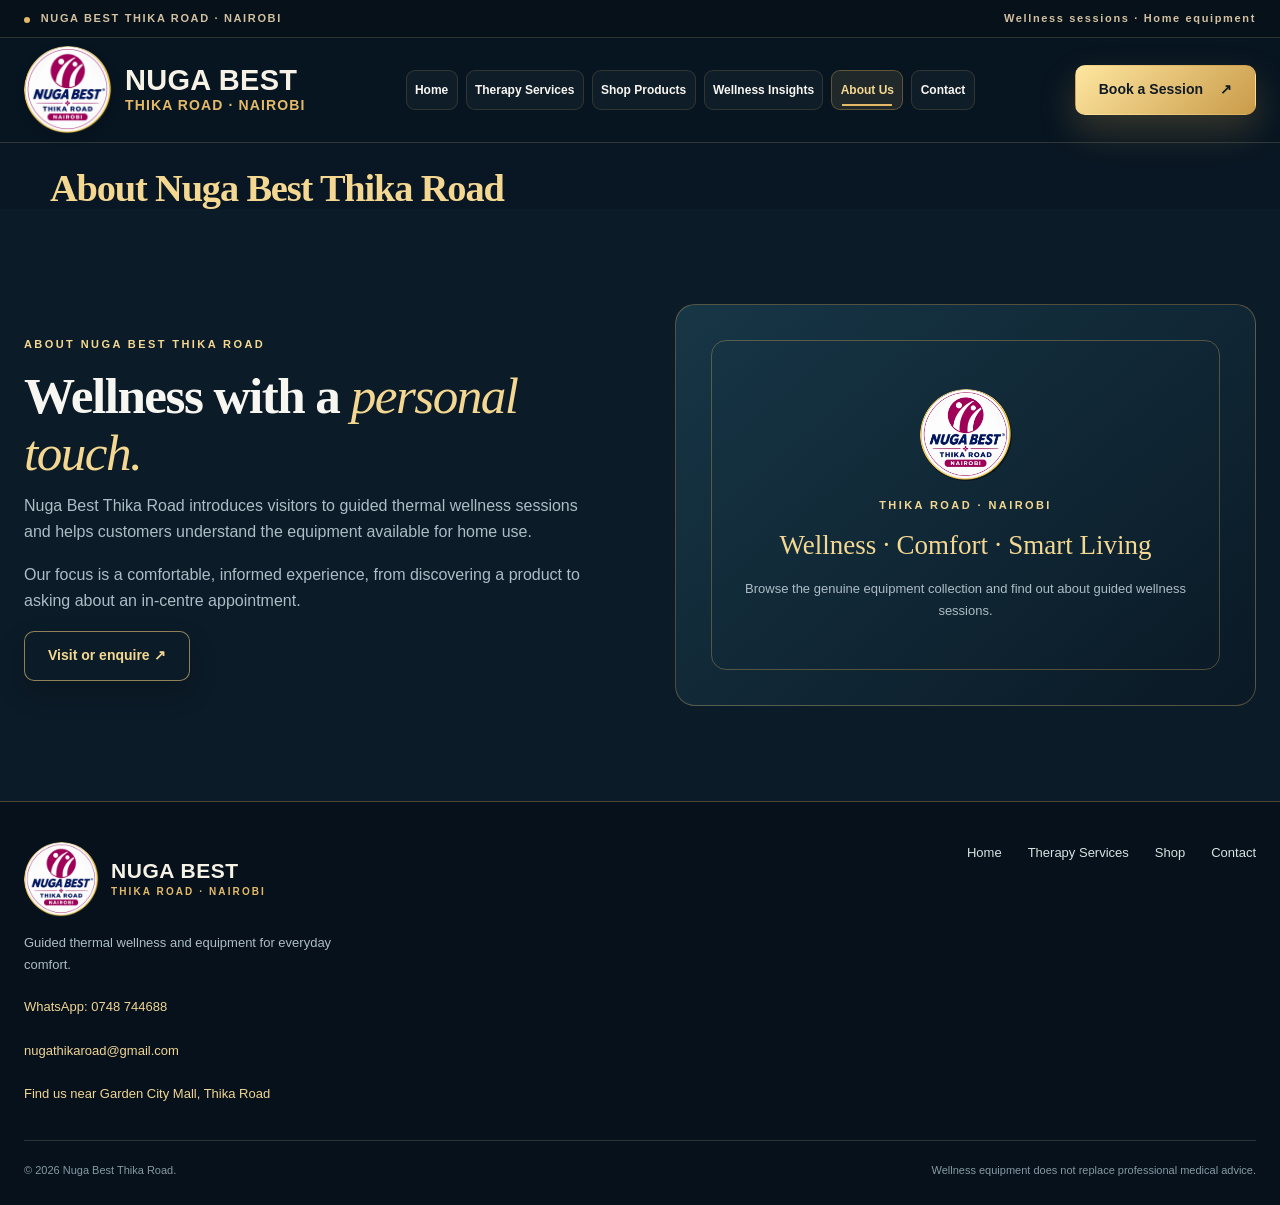
==== commit eb92a8e4: "Add files via upload" ====
--- a/about-us.html
+++ b/about-us.html
@@ -11,7 +11,7 @@
 <a class="skip" href="#main">Skip to content</a>
 <div class="topline"><div class="shell topline-inner"><span><span class="gold-dot"></span> NUGA BEST THIKA ROAD · NAIROBI</span><span>Wellness sessions · Home equipment</span></div></div>
 <header class="header"><div class="shell navrow">
-<a aria-label="Nuga Best Thika Road, home" class="brand" href="index.html"><img alt="Nuga Best Thika Road logo" height="56" src="assets/logo.webp" width="56"/><span><strong>NUGA BEST</strong><small>THIKA ROAD · NAIROBI</small><span class="brand-purpose">Thermal Wellness &amp; Home Equipment</span></span></a>
+<a aria-label="Nuga Best Thika Road, home" class="brand" href="index.html"><img alt="Nuga Best Thika Road logo" height="56" src="assets/logo.webp" width="56"/><span><strong>NUGA BEST</strong><small>THIKA ROAD · NAIROBI</small></span></a>
 <button type="button" class="mobile-menu-toggle" id="mobileMenuToggle" aria-controls="siteNav" aria-expanded="false" aria-label="Open navigation menu"><span></span><span></span><span></span><span class="menu-label">Menu</span></button><nav aria-label="Main navigation" class="nav-links" id="siteNav"><a href="index.html">Home</a><a href="therapy-services.html">Therapy Services</a><a href="shop-products.html">Shop Products</a><a href="wellness-insights.html">Wellness Insights</a><a aria-current="page" class="active" href="about-us.html">About Us</a><a href="contact.html">Contact</a></nav>
 <a class="btn btn-gold nav-cta" href="contact.html">Book a Session <span aria-hidden="true">↗</span></a>
 </div></header>
--- a/styles.css
+++ b/styles.css
@@ -503,3 +503,32 @@
   .header .brand img {width:54px!important;height:54px!important;min-width:54px!important}
   .header .brand strong {font-size:20px!important}
 }
+
+
+/* Updated Nuga Best badge: lettering is contained within the actual round logo image. */
+.header .brand img {
+  width:88px!important;height:88px!important;min-width:88px!important;
+  padding:0!important;border:0!important;background:transparent!important;
+  border-radius:50%!important;object-fit:contain!important;
+  filter:drop-shadow(0 3px 5px rgba(0,0,0,.22));
+}
+.header .brand{gap:13px!important;align-items:center}
+.header .navrow{min-height:104px}
+.footer .brand img{
+  width:75px!important;height:75px!important;min-width:75px!important;
+  border:0!important;padding:0!important;background:transparent!important;
+  border-radius:50%!important;object-fit:contain!important;
+}
+@media(max-width:1050px){
+  .header .brand img{width:72px!important;height:72px!important;min-width:72px!important}
+  .header .navrow{min-height:88px!important}
+}
+@media(max-width:650px){
+  .header .brand img{width:65px!important;height:65px!important;min-width:65px!important}
+  .header .navrow{min-height:78px!important}
+  .header .brand{gap:7px!important}
+  .header .brand strong{font-size:18px!important}
+  .header .brand small{font-size:8px!important;letter-spacing:.035em!important}
+  .footer .brand img{width:63px!important;height:63px!important;min-width:63px!important}
+}
+@media(max-width:360px){.header .brand img{width:58px!important;height:58px!important;min-width:58px!important}}
